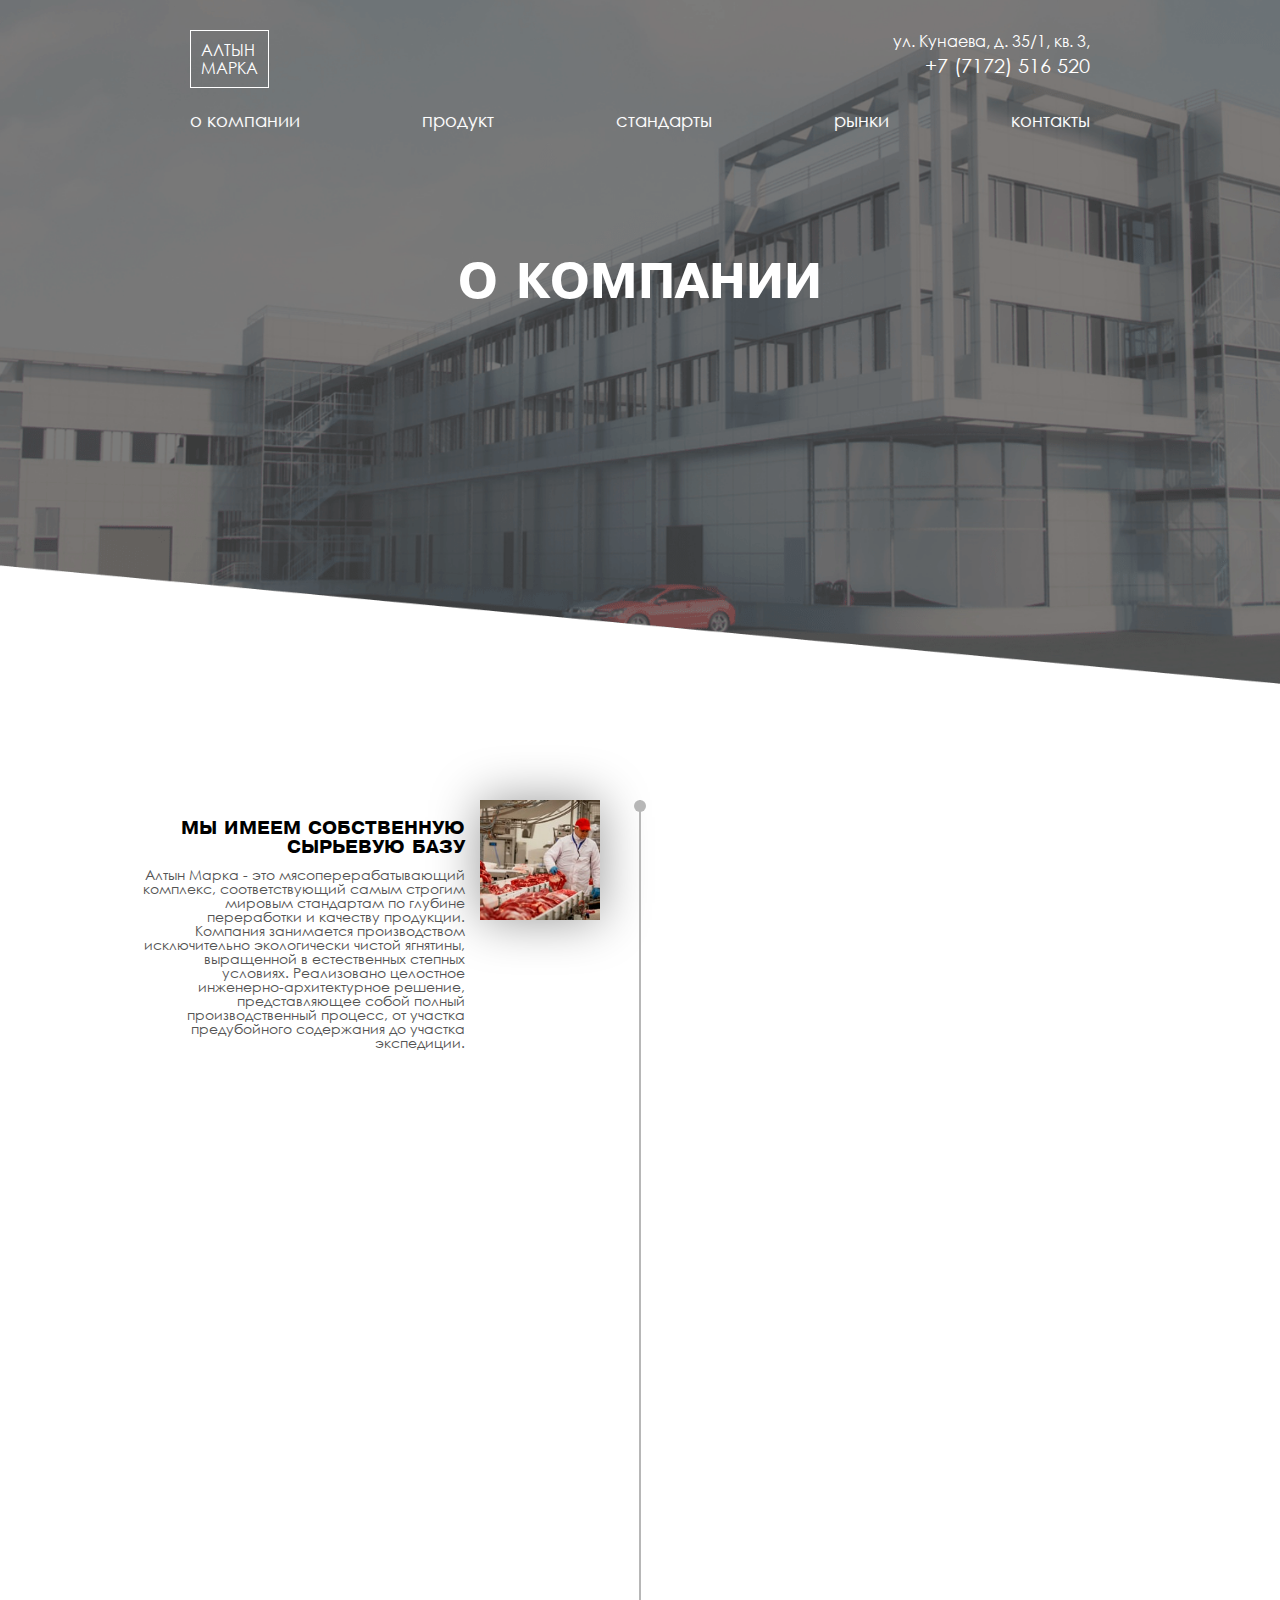
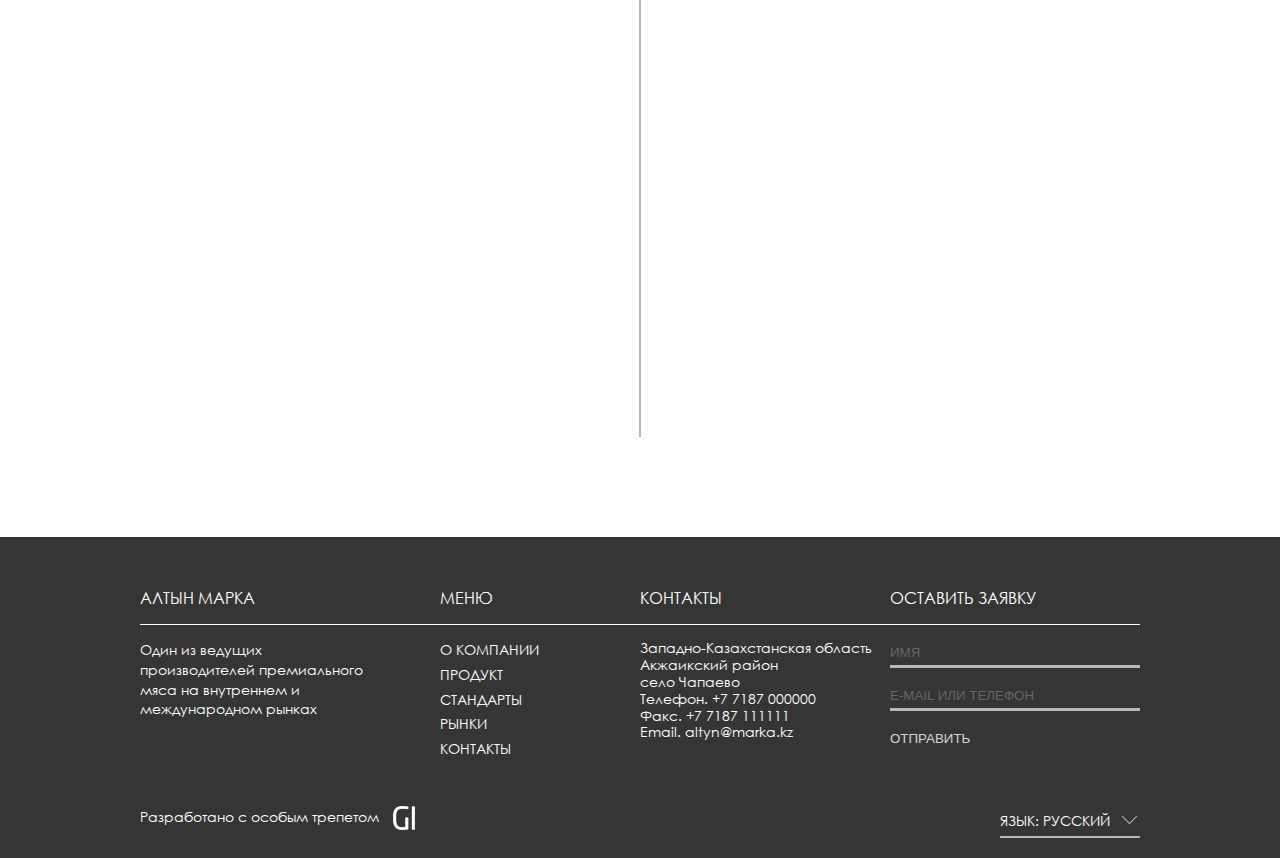
==== about.html @ d59d3e23 "stable version" ====
<!DOCTYPE html>
<!--[if lt IE 7 ]><html class="ie ie6" lang="en"> <![endif]-->
<!--[if IE 7 ]><html class="ie ie7" lang="en"> <![endif]-->
<!--[if IE 8 ]><html class="ie ie8" lang="en"> <![endif]-->
<!--[if (gte IE 9)|!(IE)]><!--><html lang="ru"> <!--<![endif]-->

<head>

	<meta charset="utf-8">

	<title>О нас - Алтын Марка</title>
	<meta name="description" content="">

	<link rel="shortcut icon" href="img/favicon/favicon.ico" type="image/x-icon">

	<meta http-equiv="X-UA-Compatible" content="IE=edge">
	<meta name="viewport" content="width=device-width, initial-scale=1, maximum-scale=1">

	<link rel="stylesheet" href="css/animate.css">
	
	<link rel="stylesheet" href="css/fonts.css">
	<link rel="stylesheet" href="css/main.css">
	<link rel="stylesheet" href="css/media.css">

	<script src="js/modernizr.js"></script>

</head>

<body>

    <div class="wrapper">
        <header>
            <div class="about-us-header-bg">
                <div class="middle">
                    <div class="menu-wrap">
                        <nav class="mobile-menu">
                            <ul>
                                <li><a href="about.html" class="active">о компании</a></li>
                                <li><a href="product.html">продукт</a></li>
                                <li><a href="standards.html">стандарты</a></li>
                                <li><a href="exports.html">рынки</a></li>
                                <li><a href="contacts.html">контакты</a></li>
                            </ul>
                        </nav>
                    </div>
                    <div class="top-line clearfix">
                        <div class="top-mobile-btn"><a href="#" class="burger"></a></div>
                        <div class="top-logo">
                            <a href="index.html" class="logo">Алтын <br>Марка</a>
                        </div>
                        <div class="top-contacts">
                            <adress>
                                <span>ул. Кунаева, <span>д. 35/1, кв. 3,</span></span>
                                <span class="top-phone">+7 (7172) 516 520</span>
                            </adress>
                        </div>
                    </div>
                    <nav class="top-menu desk-menu">
                        <ul>
                            <li><a href="about.html">о компании</a></li>
                            <li><a href="product.html">продукт</a></li>
                            <li><a href="standards.html">стандарты</a></li>
                            <li><a href="exports.html">рынки</a></li>
                            <li><a href="contacts.html">контакты</a></li>
                        </ul>
                    </nav>
                    <h1 class="about-h1">О компании</h1>
                </div>
            </div>
        </header>
        <section class="about">
            <div class="about-wrapper">
                <ul>
                    <li>
                        <div class="left-box clearfix wow fadeInLeft">
                            <div class="about-img"><img src="img/about1.jpg" alt="Мы имеем собственную сырьевую базу"></div>
                            <div class="about-descr">
                                <h3>Мы имеем собственную сырьевую базу</h3>
                                <p>Алтын Марка - это мясоперерабатывающий комплекс, соответствующий самым строгим мировым стандартам по глубине переработки и качеству продукции. Компания занимается производством исключительно экологически чистой ягнятины, выращенной в естественных степных условиях. Реализовано целостное инженерно-архитектурное решение, представляющее собой полный производственный процесс, от участка предубойного содержания до участка экспедиции.</p>
                            </div>
                            <div class="gray-circle"></div>
                        </div>
                    </li>
                    <li class="clearfix">
                        <div class="right-box clearfix wow fadeInRight">
                            <div class="about-img"><img src="img/about2.jpg" alt="Мы разводим только органически выращенных овец"></div>
                            <div class="about-descr">
                                <h3>Мы разводим только органически выращенных овец</h3>
                                <p>Одним из основных принципов работы “Алтын Марка” заключается в следовании принципам органического земледелия, в рамках которых делается особый упор на устойчивую продуктивность почвы и использованию питательной ценности для максимальной защиты растений. Данные условия, в свою очередь, дают мясо, богатое питательными веществами, которые необходимы для крепкого здоровья потребителей.</p>
                            </div>
                            <div class="gray-circle"></div>
                        </div>
                    </li>
                    <li>
                        <div class="left-box clearfix wow fadeInLeft">
                            <div class="about-img"><img src="img/about3.jpg" alt="Мы разработали систему внутреннего контроля качества"></div>
                            <div class="about-descr">
                                <h3>Мы разработали систему внутреннего контроля качества</h3>
                                <p>Контрольный перечень параметров позволяет прослеживать всю цепочку создания продукта, не упуская ни малейшей детали, влияющей на его качество. Перечень включает высокие стандарты фермерского хозяйства, разведения животных, обработки почвы и выращивания сельскохозяйственных культур. Продукция компании соответствует следующим международным стандартам: Halal, ISO 9001, HACCP Food Safety Program, ГОСТ.</p>
                            </div>
                            <div class="gray-circle"></div>
                        </div>
                    </li>
                    <li class="clearfix">
                        <div class="right-box clearfix wow fadeInRight">
                            <div class="about-img"><img src="img/about4.jpg" alt="Мы используем оборудование ведущего мирового производителя"></div>
                            <div class="about-descr">
                                <h3>Мы используем оборудование ведущего мирового производителя</h3>
                                <p>Компания “Алтын Марка” является мясоперерабатывающим предприятием международного уровня, используя оборудование Rovani, ведущего предприятия-производителя убойного и мясоперерабатывающего оборудования. В состав оборудования входит: оборудование предубойного содержания в соответствии с принципами гуманного отношения к животным, боксы ритуального оглушения, вертикальные и горизонтальные системы обескровливания и другие участки производственного процесса.</p>
                            </div>
                            <div class="gray-circle"></div>
                        </div>
                    </li>
                    <li>
                        <div class="left-box clearfix wow fadeInLeft">
                            <div class="about-img"><img src="img/about5.jpg" alt="Мы доставляем только свежий продукт"></div>
                            <div class="about-descr">
                                <h3>Мы доставляем только свежий продукт</h3>
                                <p>Мясо ягнёнка (от 6 до 12 месяцев) в охлажденном и замороженном состоянии отгружается в тушах и в разделанном виде, упаковывается в гофрокороб с вложенным полиэтиленовым пакетом. Компания способна проявить гибкость в случае изменения картины потребительских предпочтений и быстроту реагирования по реализации экспортных поставок. Среди клиентов значатся компании России, стран Европейского союза и стран Ближнего Востока.</p>
                            </div>
                            <div class="gray-circle"></div>
                        </div>
                    </li>
                </ul>
            </div>
        </section>
       <footer>
            <div class="footer-wrapper">
                <div class="bottom-line clearfix">
                    <div class="footer-box name-box footer-box-hidden">
                        <h4>Алтын марка</h4>
                        <p>Один из ведущих производителей премиального мяса на внутреннем и международном рынках</p>
                    </div>
                    <div class="footer-box menu-box">
                        <h4>Меню</h4>
                        <nav class="bottom-menu desk-menu">
                            <ul>
                                <li><a href="about.html">о компании</a></li>
                                <li><a href="product.html">продукт</a></li>
                                <li><a href="standards.html">стандарты</a></li>
                                <li><a href="exports.html">рынки</a></li>
                                <li><a href="contacts.html">контакты</a></li>
                            </ul>
                        </nav>
                    </div>
                    <div class="footer-box cont-box">
                        <h4>Контакты</h4>
                        <address>
                            Западно-Казахстанская область <br>
                            Акжаикский район <br>
                            село Чапаево <br>
                            Телефон. +7 7187 000000 <br>
                            Факс. +7 7187 111111 <br>
                            Email. altyn@marka.kz
                        </address>
                    </div>
                    <div class="footer-box form-box footer-box-hidden">
                        <h4>Оставить заявку</h4>
                        <input type="text" placeholder="ИМЯ">
                        <input type="text" placeholder="E-MAIL ИЛИ ТЕЛЕФОН">
                        <input type="submit" value="ОТПРАВИТЬ">
                    </div>

                </div>
                <div class="created-line clearfix">
                    <div class="created-line-box-left">Разработано с особым трепетом <a href="http://ginnova.kz"><img src="img/gi-logo.png" alt="Разработано с особым трепетом. Global Innovationsmain"></a></div>
                    <div class="created-line-box-right">
                        <div class="select-lang">
                            <span class="select-lang-tick">
                                 <div class="select-lang-menu">
                                     <div class="language-menu">Русский</div>
                                     <div class="language-menu">English</div>
                                 </div>
                                    <div class="selected-language">Язык: русcкий</div>
                            </span>
                        </div>
                    </div>
                </div>
            </div>
        </footer>
    </div>

    <div class="loader">
        <div class="loader_inner"></div>
    </div>
	<!--[if lt IE 9]>
	<script src="js/es5-shim.min.js"></script>
	<script src="js/html5shiv.min.js"></script>
	<script src="js/html5shiv-printshiv.min.js"></script>
	<script src="js/respond.min.js"></script>
	<![endif]-->

	<script src="js/jquery-1.11.2.min.js"></script>
    <script src="js/slick.min.js"></script>
    <script src="js/wow.min.js"></script>
    <script>new WOW().init();</script>
	<script src="js/common.js"></script>
	<script src="js/selectlanguage.js"></script>
	
</body>
</html>
---- css/fonts.css ----
@font-face {
	font-family: "Century Gothic";
	src: url("../fonts/GOTHIC.ttf") format("truetype");
	font-style: normal;
	font-weight: normal;
}
@font-face {
	font-family: "Pragmatica Bold";
	src: url("../fonts/Pragmatica Bold.ttf") format("truetype");
	font-style: normal;
	font-weight: normal;
}
---- css/main.css ----
html, body, div, span, applet, object, iframe,
h1, h2, h3, h4, h5, h6, p, blockquote, pre,
a, abbr, acronym, address, big, cite, code,
del, dfn, em, img, ins, kbd, q, s, samp,
small, strike, strong, sub, sup, tt, var,
b, u, i, center,
dl, dt, dd, ol, ul, li,
fieldset, form, label, legend,
table, caption, tbody, tfoot, thead, tr, th, td,
article, aside, canvas, details, embed,
figure, figcaption, footer, header, hgroup,
menu, nav, output, ruby, section, summary,
time, mark, audio, video {
	margin: 0;
	padding: 0;
	border: 0;
	font-size: 100%;
	font: inherit;
	vertical-align: baseline;
}
/* HTML5 display-role reset for older browsers */
article, aside, details, figcaption, figure,
footer, header, hgroup, menu, nav, section {
	display: block;
}
ol, ul {
	list-style: none;
}
blockquote, q {
	quotes: none;
}
blockquote:before, blockquote:after,
q:before, q:after {
	content: '';
	content: none;
}
table {
	border-collapse: collapse;
	border-spacing: 0;
}
*::-webkit-input-placeholder {
	color: #666;
	opacity: 1;
}
*:-moz-placeholder {
	color: #666;
	opacity: 1;
}
*::-moz-placeholder {
	color: #666;
	opacity: 1;
}
*:-ms-input-placeholder {
	color: #666;
	opacity: 1;
}

html.js .loader {
	background: none repeat scroll 0 0 #ffffff;
	bottom: 0;
	height: 100%;
	left: 0;
	position: fixed;
	right: 0;
	top: 0;
	width: 100%;
	z-index: 9999;
}
html.js .loader_inner {
	background: #fff url("../img/preloader.gif") no-repeat center center;
	background-size: cover;
	height: 128px;
	width: 128px;
	margin-top: -64px;
	margin-left: -64px;
	left: 50%;
	top: 50%;
	position: fixed;
}

body {
	font-family: sans-serif;
	font-size: 100%;
	min-width: 278px;
	position: relative;
	line-height: 1.4;
	font-family: "Century Gothic", sans-serif;
	overflow-x: hidden;
}
/* Clearfix hack by Nicolas Gallagher: http://nicolasgallagher.com/micro-clearfix-hack/ */
.clearfix:before,
.clearfix:after {
	display: table;
	content: " ";
}
.clearfix:after {
	clear: both;
}

/*Start Main Styles*/
h1 {
	color:#fff;
	text-align: center;
	text-transform: uppercase;
	font-family:"Pragmatica Bold", Helvetica, sans-serif;
	font-size:50px;
	line-height: 1.3;
}
h2 {
	font-size: 38px;
	color: #383838;
	margin: 40px 0;
	line-height:1;
	text-align: center;
	text-transform: uppercase;
	font-family:"Pragmatica Bold", Helvetica, sans-serif;
}
h3 {
    font-size: 20px;
    font-family:"Pragmatica Bold", Helvetica, sans-serif;
    line-height: 1;
    text-transform: uppercase;
    margin:20px 0;
    color: #383838;
}
header {
	position: relative;
}
.middle {
	max-width:900px;
	margin: 0 auto;
    padding: 0 20px;
	position: relative;
	z-index: 1;
}
.wrapper {
	width: 100%;
}
.main-header-panel	{
	position:absolute;
    top: 0;
    left: 0;
    width: 100%;
    height: 100%;
    z-index:10;
    overflow: hidden;
}
.main-header-panel::after {
    content:'';
    width: 110%;
    height: 500px;
    position: absolute;
    bottom: -420px;
    transform: rotate(3deg);
    left: -5%;
    background-color: #fff;
}
.top-line {
	padding-top: 30px;
    position: relative;
    z-index: 20;
}
.top-logo {
	width: 20%;
	float: left;
    position: relative;
    z-index: 1;
}
.top-contacts {
	width: 80%;
	float: left;
	text-align: right;
    -webkit-box-sizing: border-box;
    -moz-box-sizing: border-box;
    box-sizing: border-box;
}
.logo {
	display: inline-block;
	text-decoration: none;
	line-height: 18px;
	padding:10px;
	border:1px solid #fff;
	color: #fff;
	text-transform: uppercase;
}
.top-contacts {
	color:#fff;
}
.top-contacts span {
	display: block;
}
.top-contacts span span{
    display: inline-block;
}
.top-phone {
	font-size: 20px;
    color: #fff;
    text-decoration: none;
}
.top-menu {
	margin: 20px auto 60px;
}
nav.top-menu ul {
	display: -webkit-box;
	display: -moz-box;
	display: -ms-flexbox;
	display: -webkit-flex;
	display: flex;
	justify-content: space-between;
}
nav.top-menu ul li {
	display: inline-block;
}
nav.top-menu a{
	color: #ffffff;
	text-decoration: none;
	font-size: 18px;
    position: relative;
    display: inline-block;
    outline: none;
    text-shadow: 0 0 1px rgba(255,255,255,0.3);
}
nav a:hover,
nav a:focus {
    outline: none;
}
/* Effect 1: Brackets */
nav.desk-menu a::before,
nav.desk-menu a::after {
    display: inline-block;
    opacity: 0;
    -webkit-transition: -webkit-transform 0.3s, opacity 0.2s;
    -moz-transition: -moz-transform 0.3s, opacity 0.2s;
    transition: transform 0.3s, opacity 0.2s;
}
nav.desk-menu a::before {
    position: absolute;
    content: '[';
    -webkit-transform: translateX(5px);
    -moz-transform: translateX(5px);
    transform: translateX(5px);
}
nav.desk-menu a::after {
    position: absolute;
    content: ']';
    -webkit-transform: translateX(-10px);
    -moz-transform: translateX(-10px);
    transform: translateX(-10px);
}
nav.desk-menu a:hover::before,
nav.desk-menu a:focus::before {
    opacity: 1;
    -webkit-transform: translateX(-15px);
    -moz-transform: translateX(-15px);
    transform: translateX(-15px);
}
nav.desk-menu a:hover::after,
nav.desk-menu a:focus::after {
    opacity: 1;
    -webkit-transform: translateX(5px);
    -moz-transform: translateX(5px);
    transform: translateX(5px);
}
.top-icon {
	margin: 20px 0;
	text-align: center;
	position: relative;
}
.top-icon>div::before, .top-icon>div::after {
	content: '';
	width:20%;
	height:2px;
	background-color: #ffffff;
	position: absolute;
	top:48%;
	left:25%;
}
.top-icon>div::after {
	left:auto;
	right:25%;
}
.top-icon img {
	vertical-align: bottom;
}
.button {
	min-width: 150px;
	max-width: 200px;
	display: block;
	margin: 0 auto;
	text-align: center;
	text-decoration: none;
	padding: 12px 0;
	border: 1px solid #fff;
	font-size: 18px;
	line-height: 1;
	background: #fff;
	color: #37474f;
	vertical-align: middle;
	position: relative;
	z-index: 1;
	-webkit-backface-visibility: hidden;
	-moz-osx-font-smoothing: grayscale;
	overflow: hidden;
	-webkit-transition: color 0.3s;
	transition: color 0.3s;
}
.button::before,
.button::after {
	content: '';
	position: absolute;
	height: 100%;
	width: 100%;
	bottom: 100%;
	left: 0;
	z-index: -1;
	-webkit-transition: -webkit-transform 0.3s;
	transition: transform 0.3s;
	-webkit-transition-timing-function: cubic-bezier(0.75, 0, 0.125, 1);
	transition-timing-function: cubic-bezier(0.75, 0, 0.125, 1);
}
.button::before {
	background: rgba(56,56,57,.5);
}
.button::after {
	background: #383839;
}
.button:hover {
	color: #fff;
}
.button:hover::before,
.button:hover::after {
	-webkit-transform: translate3d(0, 100%, 0);
	transform: translate3d(0, 100%, 0);
}
.button:hover::after {
	-webkit-transition-delay: 0.175s;
	transition-delay: 0.175s;
}
.white-button {
	border-color:#37474f;
	margin:40px auto;
}
.accr {
	padding:50px 0;
}
.our-product {
	width:450px;
	margin: 0 auto;
	text-align: center;
}
.whywe {
	position: relative;
}
.whywe h2 {
	margin: 40px 0 80px;
}
.whywe-bg {
	background: #fff url("../img/whywe-bg.png") no-repeat center;
	-webkit-background-size:cover;
	background-size:cover;
	height: 600px;
	z-index: 0;
	width:100%;
}
.reasons {
	width: 750px;
	margin: 0 auto;
	box-shadow: 0 0px 80px 0 rgba(0, 0, 0, .3);
}
.white-item, .pic-item {
	float: left;
	width:250px;
	height:250px;
	text-align: center;
	-webkit-box-sizing: border-box;
	-moz-box-sizing: border-box;
	box-sizing: border-box;
}
.white-item {
	background-color: #ffffff;
	padding: 25px 20px;
}
.white-item h3 {
	color: #383838;
	font-size:20px;
	font-family:"Pragmatica Bold", Helvetica, sans-serif;
	text-transform: uppercase;
	line-height: 1;
	margin:0 0 15px 0;
}
.white-item p {
	line-height: 1.2;
	font-size: 18px;
}
.pic-item img {
	max-width:100%;
}
.partners {
	margin: 100px 0 150px;
}

/*slick*/
.partners-slider-box {
	width: 600px;
	margin: 0 auto;
}

.slick-next, .slick-prev{
    display: none !important;
}
.slick-next:after, .slick-prev:after{
    display: none !important;
}

button.slick-prev, button.slick-next {
	width: 70px;
	height: 120px;
	position: absolute;
	left: -70px;
	top:0;
	background: none;
	text-indent: -9999px;
	overflow: hidden;
	cursor: pointer;
	outline: none;
	border: none;
}
button.slick-next {
	left:auto;
	right:-70px;
}
button.slick-prev::after,
button.slick-next::after {
	content:'';
	display: block;
	position: absolute;
	top: calc(50% - 15px);
	left:10px;
	width: 30px;
	height:30px;
	border-left:2px solid #383838;
	border-bottom:2px solid #383838;
	-webkit-transform: rotate(45deg);
	-moz-transform: rotate(45deg);
	-ms-transform: rotate(45deg);
	-o-transform: rotate(45deg);
	transform: rotate(45deg);
}
button.slick-next::after {
	left:auto;
	right: 10px;
	border-left:none;
	border-bottom:none;
	border-top:2px solid #383838;
	border-right:2px solid #383838;
}
.slick-slider {
	position: relative;
	display: block;
	box-sizing: border-box;
	-webkit-user-select: none;
	-moz-user-select: none;
	-ms-user-select: none;
	user-select: none;
	-webkit-touch-callout: none;
	-khtml-user-select: none;
	-ms-touch-action: pan-y;
	touch-action: pan-y;
	-webkit-tap-highlight-color: transparent;
}
.slick-list {
	position: relative;
	display: block;
	overflow: hidden;
	margin: 0;
	padding: 0;
}
.slick-list:focus {
	outline: none;
}
.slick-list.dragging {
	cursor: pointer;
	cursor: hand;
}
.slick-slider .slick-track,
.slick-slider .slick-list {
	-webkit-transform: translate3d(0, 0, 0);
	-moz-transform: translate3d(0, 0, 0);
	-ms-transform: translate3d(0, 0, 0);
	-o-transform: translate3d(0, 0, 0);
	transform: translate3d(0, 0, 0);
}
.slick-track {
	position: relative;
	top: 0;
	left: 0;
	display: block;
}
.slick-track:before,
.slick-track:after {
	display: table;
	content: '';
}
.slick-track:after {
	clear: both;
}
.slick-loading .slick-track {
	visibility: hidden;
}
.comp-name {
	opacity:0;
	position: absolute;
	top:0;
	left:0;
	width:100%;
	height:100%;
	color:#fff;
	padding: 15px;
	line-height: 1.2;
	-webkit-box-sizing: border-box;
	-moz-box-sizing: border-box;
	box-sizing: border-box;
	background-color: rgba(0,0,0,.6);
	-webkit-transition: all .3s;
	-moz-transition: all .3s ;
	-ms-transition: all .3s ;
	-o-transition: all .3s ;
	transition: all .3s ;
}
.comp-name>div {
	border:1px solid #fff;
	height: 100%;
	display: -webkit-box;
	display: -moz-box;
	display: -ms-flexbox;
	display: -webkit-flex;
	display: flex;
	align-items: center;
    justify-content:center;
}
.slick-slide {
	position: relative;
	display: none;
	float: left;
	min-height: 1px;
	border: 1px solid #383838;
	margin: 0 5px;
	height: 120px;
	text-align: center;
	cursor: pointer;
}
.slick-slide:hover .comp-name {
	opacity: 1;
}
.slick-slide img {
	display: block;
	margin: 0 auto;
}
.slick-slide.slick-loading img {
	display: none;
}
.slick-slide.dragging img {
	pointer-events: none;
}
.slick-initialized .slick-slide {
	display: block;
}
.slick-loading .slick-slide {
	visibility: hidden;
}
.slick-arrow.slick-hidden {
	display: none;
}
.slick-dots {
	width: 500px;
	height:100px;
	position: absolute;
	top: 0;
	left: calc(50% - 250px);
	background: #fff;
	box-shadow: 0 0px 80px 0 rgba(0, 0, 0, .3);
	display: -webkit-box;
	display: -moz-box;
	display: -ms-flexbox;
	display: -webkit-flex;
	display: flex !important;
	justify-content:space-around;
	align-items: center;
}
.slick-dots li {
    position: relative;
}
.slick-dots li button {
	background: none;
	border:0;
	outline:0;
	cursor: pointer;
	font-size: 20px;
	padding: 0;
	font-family:"Century Gothic", sans-serif;
}
.main-header-slider .slick-dots {
    bottom: 50px;
    top: auto;
    right: calc(50% - 450px);
    left: auto;
    width: 100px;
    height: 50px;
    background: none;
    box-shadow: none;
    z-index: 100;
}
.main-header-slider .slick-dots li button {
    font-size: 0;
    line-height: 0;
    display: block;
    width: 20px;
    height: 20px;
    padding: 5px;
    cursor: pointer;
    color: transparent;
    border: 0!important;
    outline: none;
    background: transparent;
}
.main-header-slider .slick-dots li button::before {
    font-size: 50px;
    line-height: 20px;
    position: absolute;
    top: 0px;
    left: 0px;
    width: 20px;
    height: 20px;
    content: "•";
    text-align: center;
    opacity: 0.25;
    color: white;
    -webkit-font-smoothing: antialiased;
}
.main-header-slider .slick-dots li.slick-active button:before {
    opacity: .75;
}
.slick-dots li.slick-active button{
    border-bottom:1px solid #383838;
}
.history-slider {
	padding-top: 80px;
}
.history-slider .slick-slide {
    margin: 0;
    border: none;
    background-position: center center;
    -webkit-background-size: cover;
    background-size: cover;
    height: 400px;
    cursor: auto;
}
.history-slider .slick-slide img{
	display: inline-block;
	margin: 0 auto;
	width: 100%;
	vertical-align: bottom;
}
.history-slider .slick-slide>div{
	position: absolute;
	top:0;
	left: 25%;
	width:50%;
	height:100%;
	display: -webkit-box;
	display: -moz-box;
	display: -ms-flexbox;
	display: -webkit-flex;
	display: flex;
	justify-content: center;
	align-items: center;
}
.history-slider .slick-slide>div span{
	color:#fff;
	line-height: 1.1;
	font-size: 20px;
	font-family:"Pragmatica Bold", Helvetica, sans-serif;
}
.history-slider button.slick-prev {
    left:26%;
    top:-10px;
}
.history-slider button.slick-next {
    right:26%;
    top:-10px;
}
.main-header-slider .slick-slide{
    margin: 0;
    border:none;
    background-position: center center;
    -webkit-background-size:cover;
    background-size:cover;
    height:700px;
    cursor:auto;
}
.main-header-slider h1 {
    margin: 200px 0 20px;
}
.main-header-panel .button {
    margin:380px auto 0;
}
/*history section*/
.skidka {
	padding: 100px 0;
}
.skidka p{
	color: #383838;
	text-align: center;
	font-size: 32px;
	line-height: 1.2;
	font-family:"Pragmatica Bold", Helvetica, sans-serif;
}
footer {
	background-color: #353535;
}
.footer-wrapper {
    width: 90%;
    max-width: 1000px;
    margin: 0 auto;
    padding: 50px 0 0;
    color:#fff;
}
.footer-wrapper h4{
    color:#fff;
    text-transform: uppercase;
    display: block;
    border-bottom: 1px solid #fff;
    padding-bottom: 15px;
    margin-bottom: 15px;
}
.footer-box {
    float: left;
    width:25%;
}
.name-box {
    width: 30%;
}
.menu-box {
    width: 20%;
}
.name-box p{
    font-size: 14px;
    padding-right: 70px;
}
.cont-box address{
    font-size: 14px;
    line-height:1.2em;
}
nav.bottom-menu a {
    color:#fff;
    text-decoration: none;
    text-transform: uppercase;
    display: block;
    margin-bottom: 5px;
    font-size: 14px;
}
.form-box input{
    position: relative;
    width: 100%;
    background: none;
    border: none;
    outline: none;
    border-bottom: 3px solid #B8B8B8;
    padding: 5px 0;
    margin-bottom: 15px;
    color: rgba(255, 255, 255, 0.5);
}
.form-box input[type=submit] {
    border:none;
    cursor: pointer;
    text-align: left;
    color:rgba(255, 255, 255, 0.8);
}
.created-line {
    padding:40px 0 20px;
}
.created-line img {
    vertical-align: middle;
    margin-left: 10px;
}
.created-line>div {
    color: #ffffff;
    font-size: 14px;
    float: left;
    width: 50%;
}
.select-lang {
    text-align: right;
    width: 100%;
    position: relative;
}




.select-lang-tick{
    position: relative;
}
.select-lang-menu{
    position: absolute;
    
    display: none;
    
    top: -40px;
    text-align: center;
    
    width: 140px;
    height: 40px;
    background: #353535;
    
    border: 2px solid #666; 
    
}



.select-lang-tick:after {
    content:'';
    width:10px;
    height:10px;
    position: absolute;
    right:5px;
    top:5px;
    border-left:1px solid #B8B8B8;
    border-bottom:1px solid #B8B8B8;
    -webkit-transform: rotate(-45deg);
    -moz-transform: rotate(-45deg);
    -ms-transform: rotate(-45deg);
    -o-transform: rotate(-45deg);
    transform: rotate(-45deg);
    transition: all 0.07s linear;
}
.select-lang-tick-reverse:after{
    top:12px;
    -webkit-transform: rotate(135deg);
    -moz-transform: rotate(135deg);
    -ms-transform: rotate(135deg);
    -o-transform: rotate(135deg);
    transform: rotate(135deg);
}
.select-lang span{
    border-bottom: 2px solid #B8B8B8;
    padding: 5px 0;
    display: inline-block;
    width:140px;
    text-transform: uppercase;
    text-align: left;
    cursor: pointer;
}
.about-us-header-bg	{
    background: #fff url("../img/about-us-header-bg.png") no-repeat center bottom;
    -webkit-background-size:cover;
    background-size:cover;
    height: 700px;
}
.about-h1 {
    margin:120px 0 0;
}
.about {
    padding:100px 0;
}
.about-wrapper {
    width: 1000px;
    margin: 0 auto;
}
.about-wrapper ul {
    position: relative;
}
.about-wrapper ul::after {
    content: '';
    display: block;
    width:2px;
    height: 100%;
    position: absolute;
    left:calc(50% - 1px);
    top:0;
    background-color: #b7b7b7;
}
.about-wrapper ul li {
    font-size: 14px;
}
.left-box, .right-box {
    width:500px;
    padding:0 40px 0 0;
    position: relative;
    -webkit-box-sizing: border-box;
    -moz-box-sizing: border-box;
    box-sizing: border-box;
}
.right-box {
    padding:0 0 0 40px;
    float: right;
}
.about-img {
    width:120px;
    height:120px;
    float: left;
    box-shadow: 0 0px 50px 0 rgba(0, 0, 0, .4);
}
.about-img img {
    max-width:100%;
}
.about-descr {
    float: left;
    width:340px;
    line-height: 1;
    padding:0 0 0 15px;
    -webkit-box-sizing: border-box;
    -moz-box-sizing: border-box;
    box-sizing: border-box;
}
.about-descr h3 {
    font-family:"Pragmatica Bold", Helvetica, sans-serif;
    font-size: 19px;
    margin-bottom: 10px;
    color:#000;
    text-transform: uppercase;
}
.left-box .about-descr {
    text-align: right;
    padding:0 15px 0 0;
    color:#535353;
}
.left-box .about-img {
    float: right;
}
.left-box .gray-circle,
.right-box .gray-circle {
    display: block;
    width:12px;
    height: 12px;
    position: absolute;
    right:-6px;
    top:0;
    background-color: #b7b7b7;
    -webkit-border-radius:50%;
    -moz-border-radius:50%;
    border-radius:50%;
}
.right-box .gray-circle {
    right: auto;
    left:-6px;
}

/* Standards styles */
.standards-header-bg	{
    background: #fff url("../img/main-header-bg-1.png") no-repeat center bottom;
    -webkit-background-size:cover;
    background-size:cover;
    height: 700px;
}
.warranty {
    background-color: #e2e2e2;
    padding: 50px;
}
.big-middle {
    max-width: 1000px;
    width: 100%;
    margin: 0 auto;
}
.warr-left {
    width: 50%;
    float: left;
    -webkit-box-sizing: border-box;
    -moz-box-sizing: border-box;
    box-sizing: border-box;
}
.warr-right {
    width: 50%;
    float: left;
}
.warr-right img {
    max-width:100%;
    vertical-align: middle;
}
.item-holder {
    display: inline-block;
    margin: 0 0 0 20px;
}
.item-holder:nth-child(1) {
    width:72px;
}
.item-holder:nth-child(2) {
    width:74px;
}
.item-holder:nth-child(3) {
    width:150px;
}
.item-holder:nth-child(4) {
    width:84px;
}
.standards {
    background-color:#ececec;
    padding:0 0 100px 0;
}
.level-1 {
    background-color:#E2E2E2;
    position: relative;
    margin-bottom: 50px;
    padding-top: 50px;
}
.l1-left {
    width: 70%;
    float: left;
}
.l1-right {
    width: 30%;
    float: left;
}
.gray-rect {
    width:50%;
    height:50px;
    position: absolute;
    bottom:-50px;
    right:0;
    background-color:#E2E2E2;
    z-index: 0;
}
.meat-box,
.tech-box {
    width:64%;
    margin-left: 30px;
    background: #C3C3C3;
    position: relative;
}
.tech-box {
    width: 38%;
}
.meat-pic,
.tech-pic {
    width:320px;
    padding:30px 0 40px 0;
    position: relative;
    left:-30px;
}
.tech-pic {
    width: 270px;
}
.standards img{
    max-width:100%;
    vertical-align:middle;
}
.meat-text {
    width: 300px;
    position: absolute;
    top: calc(50% - 115px);
    right: -180px;
}
.tech-text {
    width: 350px;
    position: absolute;
    top: calc(50% - 130px);
    right: -255px;
}
.halal-box {
    height: 340px;
    position: relative;
    z-index: 1;
}
.halal-pic {
    position: relative;
    margin-bottom: 40px;
    background-color: #c3c3c3;
}
.halal-pic:after {
    content:'';
    width:75%;
    height:20px;
    position: absolute;
    bottom: -20px;
    left:16%;
    background-color:#E2E2E2;
}
.meat-box {
    -webkit-transition: all .8s cubic-bezier(.15,.66,.29,1.02);
    -moz-transition: all .8s cubic-bezier(.15,.66,.29,1.02);
    -ms-transition: all .8s cubic-bezier(.15,.66,.29,1.02);
    -o-transition: all .8s cubic-bezier(.15,.66,.29,1.02);
    transition: all .8s cubic-bezier(.15,.66,.29,1.02);
}
.halal-box {
    -webkit-transition: all 3s cubic-bezier(.29,.85,.26,.94);
    -moz-transition: all 3s cubic-bezier(.29,.85,.26,.94);
    -ms-transition: all 3s cubic-bezier(.29,.85,.26,.94);
    -o-transition: all 3s cubic-bezier(.29,.85,.26,.94);
    transition: all 3s cubic-bezier(.29,.85,.26,.94);
}
.tech-box {
    -webkit-transition: all 1s cubic-bezier(.15,.66,.29,1.02);
    -moz-transition: all 1s cubic-bezier(.15,.66,.29,1.02);
    -ms-transition: all 1s cubic-bezier(.15,.66,.29,1.02);
    -o-transition: all 1s cubic-bezier(.15,.66,.29,1.02);
    transition: all 1s cubic-bezier(.15,.66,.29,1.02);
}
.standards h3 {
    font-weight: bold;
    font-size:20px;
    margin-bottom: 20px;
    text-transform: uppercase;
}
.features {
    background-color: #ececec;
    text-align: center;
    padding:100px 0;
}
.features div {
    -webkit-box-sizing: border-box;
    -moz-box-sizing: border-box;
    box-sizing: border-box;
}
.features h4 {
    font-weight: bold;
    margin-bottom: 20px;
}
.conditions {
    float: left;
    width: 50%;
    padding: 0 10px;
}
.charac {
    float: left;
    width: 50%;
    padding: 0 10px;
    border-left:2px solid #C3C3C3;
}
/* Products styles */
.product-header-bg	{
    background: #fff url("../img/main-header-bg-4.png") no-repeat center bottom;
    -webkit-background-size:cover;
    background-size:cover;
    height: 700px;
    position: relative;
}
.product-header-bg .top-icon>div::before {
    left:22%;
}
.product-header-bg .top-icon>div::after {
    right:22%;
}
.dark-panel {
    background-color: #333;
    color: #fff;
    padding:30px 50px;
    position: relative;
    top: -50px;
    left:calc(50% - 500px);
    max-width:900px;
    text-align: center;
}
.advantages {
    padding: 100px 0;
}
.advantages img{
    max-width: 100%;
    vertical-align: middle;
}
.advantage-block {
    width:1000px;
    margin:0 auto 150px;
    position: relative;
}
.advantage-block:last-child {
    margin:0 auto;
}
.advnt-txt {
    width:75%;
    margin-top: 10px;
    padding: 50px 190px 50px 50px;
    position: relative;
    -webkit-box-sizing: border-box;
    -moz-box-sizing: border-box;
    box-sizing: border-box;
}
.advnt-txt h2 {
    margin: 0 0 20px 0;
    text-align: left;
    font-size: 30px;
}
.pic-block {
    position: absolute;
    top: 10px;
    right: 20px;
    background-color: #d8d8d8;
    width:350px;
}
.pic-block img {
    display: block;
    position: relative;
    top:-20px;
    right:-20px;
}
.num-block {
    display: block;
    position: absolute;
    bottom:0;
    right:40px;
    border-right:3px solid #717171;
    border-bottom:3px solid #717171;
    width:30px;
    height:30px;
}
.num-block span{
    font-family:"Pragmatica Bold", Helvetica, sans-serif;
    font-size: 30px;
    line-height: 1em;
    display: block;
    position: absolute;
    bottom: 12px;
    right: 15px;
}
.lonely-title {
    position: absolute;
    top:-10px;
    left:50%;
    color:#ababab;
    text-transform: uppercase;
    font-size: 20px;
    font-style: italic;
}
.lines-block {
    position: absolute;
    left:0;
    right:0;
    top:0;
    bottom:0;
}
.line-1, .line-2, .line-3, .line-4, .line-dark {
    position: absolute;
    background-color: #D8D8D8;
    -webkit-transition: all .3s linear;
    -moz-transition: all .3s linear;
    -ms-transition: all .3s linear;
    -o-transition: all .3s linear;
    transition: all .3s linear;
}
.line-1 {
    width: 0;
    height: 10px;
    right:60%;
    top:0;
    overflow: hidden;
}
.line-2 {
    width:10px;
    height:0;
    left:0;
    top:0;
}
.line-3 {
    width:0;
    height:10px;
    bottom:0;
    left:0;
}
.line-4 {
    width:10px;
    height:0;
    right:0;
    bottom:0;
}
.line-dark {
    width:75px;
    height:10px;
    right:0;
    top:0;
    background-color: #717171;
}

/* Right Product styles */
.right .num-block span{
    left:15px;
}
.right .advnt-txt{
    float: right;
    padding:50px 50px 50px 190px;
}
.right .pic-block {
    left:20px;
    right:auto;
}
.right .pic-block img {
    left:-20px;
}
.right .num-block {
    left:40px;
    border-left:3px solid #717171;
    border-right:none;
}
.right .line-1 {
    left:60%;
}
.right .line-2 {
    right:0;
    left: auto;
}
.right .line-3 {
    right:0;
    left: auto;
}
.right .line-4 {
    left: 0;
}
.right .line-dark {
    left: 0;
}
.right .lonely-title {
    right:50%;
    left:auto;
}

/* Export styles */
.export-header-bg {
    background: #fff url("../img/main-header-bg-5.png") no-repeat center bottom;
    -webkit-background-size:cover;
    background-size:cover;
    height: 700px;
}
.regions {
    padding: 30px 0 50px;
}
.reg-article {
    width:600px;
    margin: 0 auto;
    text-align: center;
}
.maps-bg {
    padding: 50px 0 100px;
    background: url("../img/export-bg.png");
}
.diagram-box {
    width: 45%;
    padding:0 20px 15px;
    background-color: #fff;
    float: left;
    -webkit-box-sizing: border-box;
    -moz-box-sizing: border-box;
    box-sizing: border-box;
}
.map-box {
    width: 55%;
    float: left;
    position: relative;
}
.export img {
    max-width:100%;
}
.destination {
    width: 180px;
    height: 280px;
    padding:0 25px;
    position: absolute;
    right:-40px;
    top:calc(50% - 140px);
    background-color: #d8d8d8;
}
.destination h4 {
    margin-top: 15px;
    font-size: 16px;
    font-family:"Pragmatica Bold", Helvetica, sans-serif;
    text-transform: uppercase;
    line-height: 1.2em;
}
.oneof-dest:first-child{
    border:none
}
.oneof-dest {
    border-top:1px solid #000;
}
.dest-3ico {
    width:100px;
    height:26px;
    margin: 10px 0 15px;
    background: url("../img/dest-iconset.png") no-repeat;
}
.dest-1ico {
    width:34px;
    height:26px;
    margin: 10px 0 15px;
    background: url("../img/dest-iconset.png") no-repeat -68px 0;
}
.diagram {
}
.diag-values-box {
    margin-top: 40px;
    position: relative;
    height: 220px;
    border-bottom:2px solid #717171;
}
.diag-titles-box {
    height: 80px;
}
.value {
    width:16%;
    position: absolute;
    background-color: #717171;
    bottom:0;
}
.value:first-child {
    margin: 0;
}
.value:nth-child(1) {
    left:0;
    height:0;
    -webkit-transition: all 3s;
    -moz-transition: all 3s;
    -ms-transition: all 3s;
    -o-transition: all 3s;
    transition: all 3s;
}
.value:nth-child(2) {
    left:21%;
    bottom: 60%;
    height: 0;
    -webkit-transition: all 2s .5s;
    -moz-transition: all 2s .5s;
    -ms-transition: all 2s .5s;
    -o-transition: all 2s .5s;
    transition: all 2s .5s;
}
.value:nth-child(3) {
    left:42%;
    bottom: 83%;
    height: 0;
    -webkit-transition: all 3s .7s;
    -moz-transition: all 3s .7s;
    -ms-transition: all 3s .7s;
    -o-transition: all 3s .7s;
    transition: all 3s .7s;
}
.value:nth-child(4) {
    left:63%;
    bottom: 95%;
    height: 0;
    -webkit-transition: all 3s .9s;
    -moz-transition: all 3s .9s;
    -ms-transition: all 3s .9s;
    -o-transition: all 3s .9s;
    transition: all 3s .9s;
}
.value:nth-child(5) {
    right: 0;
    height: 0;
    -webkit-transition: all 1.5s .3s;
    -moz-transition: all 1.5s .3s;
    -ms-transition: all 1.5s .3s;
    -o-transition: all 1.5s .3s;
    transition: all 1.5s .3s;
}
.run-diag .value:nth-child(1) {
    height: 60%;
}
.run-diag .value:nth-child(2) {
    height: 23%;
}
.run-diag .value:nth-child(3) {
    height: 12%;
}
.run-diag .value:nth-child(4) {
    height: 5%;
}
.run-diag .value:nth-child(5) {
    height: 100%;
}
.value span {
    position: absolute;
    top: -25px;
    text-align: center;
    width: 100%;
    display: block;
}
.single-title {
    float: left;
    width:16%;
    text-align: center;
    font-size: 14px;
    margin-right:5%;
}
.single-title:first-child {
    width: 20%;
    margin:0 3% 0 -8px;
}
.single-title:nth-child(4) {
    margin-right: 4%;
}
.single-title:last-child {
    margin: 0;
}

/* Contacts styles */
.contacts-header-bg {
    height: 170px;
    background-color: #353535;
}
.contacts {
    padding: 150px 0;
}
.contacts h3 {
    text-align: center;
    margin:0 0 40px 0;
}
.form-content {
    width: 100%;
}
.contacts-photo {
    width:50%;
    height: 300px;
    float: left;
    background: url("../img/tushka.png") no-repeat top center;
    -webkit-background-size:cover;
    background-size:cover;
    position: relative;
}
.contacts-photo:before {
    content: "";
    position: absolute;
    height: 100%;
    width: 100%;
    background-color: #FFFFFF;
    top: 0;
    left: 0;
    z-index: 5;
}
.show .contacts-photo:before {
    -webkit-transition: -webkit-transform 0.8s cubic-bezier(0.25, 0.46, 0.45, 0.94);
    transition: -webkit-transform 0.8s cubic-bezier(0.25, 0.46, 0.45, 0.94);
    transition: transform 0.8s cubic-bezier(0.25, 0.46, 0.45, 0.94);
    -webkit-transition: -webkit-transform 0.8s cubic-bezier(0.25, 0.46, 0.45, 0.94), -webkit-transform 0.8s cubic-bezier(0.25, 0.46, 0.45, 0.94);
    transition: transform 0.8s cubic-bezier(0.25, 0.46, 0.45, 0.94), -webkit-transform 0.8s cubic-bezier(0.25, 0.46, 0.45, 0.94);
    -webkit-transition-delay: 0.6s;
    transition-delay: 0.6s;
    -webkit-transform: translate3d(-100%, 0, 0);
    transform: translate3d(-100%, 0, 0);
}
.wrapper-content-adress {
    position: relative;
    width: 100%;
    height: 50%;
}
.wrapper-content-adress:after {
    content: '';
    position: absolute;
    top: 100%;
    left: 0;
    width: 0%;
    height: 4px;
    background-color: #FFFFFF;
}
.show .wrapper-content-adress:after {
    -webkit-transition: width 0.6s cubic-bezier(0.25, 0.46, 0.45, 0.94);
    transition: width 0.6s cubic-bezier(0.25, 0.46, 0.45, 0.94);
    -webkit-transition-delay: 1.3s;
    transition-delay: 1.3s;
    width: 100%;
}
.content-adress {
    position: absolute;
    right: 0;
    top: 0px;
    bottom: 0px;
    background: #fff;
    box-sizing: border-box;
    padding: 0;
    width: 0;
}
.content-adress adress{
    opacity: 0;
}
.show .content-adress adress{
    -webkit-transition: opacity 0.6s;
    transition: opacity 0.6s;
    -webkit-transition-delay: 2.5s;
    transition-delay: 2.5s;
    opacity: 1;
}
.show .content-adress {
    -webkit-transition: all 0.8s cubic-bezier(0.25, 0.46, 0.45, 0.94);
    transition: all 0.8s cubic-bezier(0.25, 0.46, 0.45, 0.94);
    -webkit-transition-delay: 1.8s;
    transition-delay: 1.8s;
    width: 300px;
    padding: 10px 0 10px 30px;
    line-height: 1.2em;
}
.contacts-form {
    width: 50%;
    float: right;
}
.form {
    position: relative;
    top: 0;
    max-width: 400px;
    width: 100%;
    margin: 0 auto;
}
.input {
    position: relative;
    width: 100%;
    background-color: #FFFFFF;
    border: none;
    outline: none;
    border-bottom: 3px solid rgba(135, 135, 135, 0.4);
    padding: 10px 0;
    margin-bottom: 20px;
    border-radius: 0;
    color: #222222;
    opacity: 0;
    -webkit-transform: translateY(-50px);
    transform: translateY(-50px);
}
.show .input,
.show .textarea,
.show .form-button {
    -webkit-transition: opacity 0.6s cubic-bezier(0.25, 0.46, 0.45, 0.94), -webkit-transform 0.6s cubic-bezier(0.25, 0.46, 0.45, 0.94);
    transition: opacity 0.6s cubic-bezier(0.25, 0.46, 0.45, 0.94), -webkit-transform 0.6s cubic-bezier(0.25, 0.46, 0.45, 0.94);
    transition: opacity 0.6s cubic-bezier(0.25, 0.46, 0.45, 0.94), transform 0.6s cubic-bezier(0.25, 0.46, 0.45, 0.94);
    -webkit-transition: opacity 0.6s cubic-bezier(0.25, 0.46, 0.45, 0.94), -webkit-transform 0.6s cubic-bezier(0.25, 0.46, 0.45, 0.94), -webkit-transform 0.6s cubic-bezier(0.25, 0.46, 0.45, 0.94);
    transition: opacity 0.6s cubic-bezier(0.25, 0.46, 0.45, 0.94), transform 0.6s cubic-bezier(0.25, 0.46, 0.45, 0.94), -webkit-transform 0.6s cubic-bezier(0.25, 0.46, 0.45, 0.94);
    -webkit-transition-delay: 3s;
    transition-delay: 3s;
    opacity: 1;
    -webkit-transform: translateY(0);
    transform: translateY(0);
}
.textarea {
    position: relative;
    width: 100%;
    height: 195px;
    border: 3px solid rgba(135, 135, 135, 0.4);
    resize: none;
    padding: 5px;
    box-sizing: border-box;
    margin-bottom: 30px;
    opacity: 0;
    -webkit-transform: translateY(-50px);
    transform: translateY(-50px);
}
.form :nth-child(1) {
    -webkit-transition-delay: 2.16s;
    transition-delay: 2.16s;
}
.form :nth-child(2) {
    -webkit-transition-delay: 2.32s;
    transition-delay: 2.32s;
}
.form :nth-child(3) {
    -webkit-transition-delay: 2.48s;
    transition-delay: 2.48s;
    margin-bottom:40px;
}
.form :nth-child(4) {
    -webkit-transition-delay: 2.64s;
    transition-delay: 2.64s;
}
.form :nth-child(5) {
    -webkit-transition-delay: 2.8s;
    transition-delay: 2.8s;
}
.form-button {
    outline:none;
    cursor: pointer;
    margin: 0;
    opacity: 1;
    -webkit-transform: translateY(-50px);
    transform: translateY(-50px);
}

/* Mobile styles */
.top-mobile-btn {
    display: none;
    float: left;
    width:15%;
}
.burger {
    display: block;
    width:40px;
    height:30px;
    background: url("../img/burger.png") no-repeat;
    -webkit-background-size:28px;
    background-size: 28px;
    margin: 20px 0 0 12px;
}
.menu-wrap {
    display: none;
    position: absolute;
    z-index: 15;
    width: 200px;
    height: 200px;
    background: #292929;
    color: #fff;
    -webkit-transform: translate3d(-200px,278px,0);
    transform: translate3d(-200px,-278px,0);
    -webkit-transition: -webkit-transform 0.3s;
    transition: transform 0.3s;
}
.menu-wrap.open-menu {
    -webkit-transform: translate3d(0px,78px,0);
    transform: translate3d(0px,78px,0);
}
.mobile-menu a {
    color:#fff;
    padding:5px 20px;
    text-decoration: none;
    display: block;
    font-size: 18px;
}
.mobile-menu a:hover {
    text-decoration: underline;
}
.mobile-menu ul {
    padding-top:10px;
}
.notrans {
    -webkit-transform: translate(0) !important;
    -moz-transform: translate(0) !important;
    -ms-transform: translate(0) !important;
    -o-transform: translate(0) !important;
    transform: translate(0) !important;
}

/* ~~~~~~~~~~~~~~~~~~ New Styles ~~~~~~~~~~~~~~~~~~*/
.single-title-show{
    display: none;
}
---- css/media.css ----
/*==========  Desktop First Method  ==========*/
/*

@media only screen and (max-height : 2000px) {
.contacts {
    padding: 850px 0;
}
}

@media only screen and (max-height : 1500px) {
.contacts {
    padding: 550px 0;
}
}

@media only screen and (max-height : 1300px) {
.contacts {
    padding: 350px 0;
}
}
@media only screen and (max-height : 1100px) {
.contacts {
    padding: 150px 0;
}
}


*/

@media only screen and (min-height : 1100px) {
.contacts {
    padding: 550px 0;
}
}

@media only screen and (min-height : 2200px) {
.contacts {
    padding: 850px 0;
}
}
/* Large Devices, Wide Screens */
@media only screen and (max-width : 1200px) {
    .dark-panel {
        left: auto;
        margin: 0 40px;
        max-width:100%;
    }
    .advantage-block {
        width:80%;
    }
    .lonely-title {
        left:42%;
    }
    .right .lonely-title {
        right: 42%;
    }
    .history-slider button.slick-prev {
        left:18%;
    }
    .history-slider button.slick-next {
        right:18%;
    }
}

@media only screen and (max-width : 1070px) {
    .warr-left {
        width: 580px;
        float: none;
        margin: 0 auto;
        text-align: center;
    }
    .warr-right {
        width: 480px;
        float: none;
        margin: 30px auto 0;
    }
    .about-wrapper {
        width: 500px;
    }
    .left-box .gray-circle, .right-box .gray-circle {
        left:-15px;
    }
    .about-wrapper ul::after {
        left:-10px;
    }
    .left-box .about-img {
        float: left;
    }
    .left-box .about-descr {
        text-align: left;
        padding: 0 0 0 15px;
    }
    .about-wrapper ul li {
        margin-bottom: 50px;
    }
    .right-box {
        float: left;
    }
    .left-box, .right-box {
        padding:0 0 0 40px;
    }
}

/* Medium Devices, Desktops */
@media only screen and (max-width : 992px) {
    .pic-block {
        width: 250px;
    }
    .advnt-txt {
        padding: 30px 120px 30px 30px;
    }
    .right .advnt-txt {
        padding: 30px 30px 30px 120px;
    }
    .advnt-txt h2 {
        font-size: 20px;
        margin-bottom: 10px;
    }
    .lonely-title {
        font-size: 18px;
    }
    .l1-left {
        width: 580px;
        float: none;
        margin: 0 auto 50px;
    }
    .l1-right {
        width: 580px;
        float: none;
        margin: 0 auto;
    }
    .just-width {
        width: 580px;
        margin: 0 auto;
    }
    .meat-box {
        width: 84%;
        margin: 0;
    }
    .meat-pic {
        width: 280px;
    }
    .meat-text {
        right:-120px;
    }
    .halal-box {
        height: auto;
    }
    .halal-pic {
        width: 280px;
        padding: 20px 187px 20px 20px;
    }
    .halal-pic img {
        position: relative;
        left:-50px
    }
    .halal-text {
        width: 300px;
        position: absolute;
        top: calc(50% - 115px);
        right: -27px;
    }
    .tech-box {
        width: 84%;
        margin: 0;
    }
    .tech-pic {
        width: 280px;
    }
    .tech-text {
        width: 300px;
        right: -120px;
        top: calc(50% - 150px);
    }
    .main-header-slider .slick-dots {
        bottom: 80px;
        right: calc(50% - 50px);
    }
    .history-slider button.slick-prev {
        left:10%;
    }
    .history-slider button.slick-next {
        right:10%;
    }
    
    
     /* ~~~~~~~~~~~~~~~~~~~ EXPORT ~~~~~~~~~~~~~~~~~~~~~~ */
    .big-middle{
        padding-left: 5%;
    }
    .diagram-box, .map-box{
        width: 90%;
    }
    .map-box{
        margin-top: 25px;
    }
    
    
     /* ~~~~~~~~~~~~~~~~~~~ CONTACTS ~~~~~~~~~~~~~~~~~~~~~~ */
    .contacts-photo, .contacts-form{
        width: 100%;
    }
    .contacts-form{
        margin-top: 50px;
    }
    .wrapper-content-adress {
        height: 60%;
    }
    .content-adress{
        width: 50% !important;
        right: 25%;
    }
    .form{
        width: 90%;
    }
    .form .button{
        margin: auto;
    }
}

/* Small Devices, Tablets */
@media only screen and (max-width : 768px) {
    .middle {
        width:100%;
        padding: 0;
    }
	.top-line {
        padding:10px 20px;
        background-color: #353535;
    }
    .top-logo {
        text-align: right;
        width: 35%;
    }
    .logo {
        margin-right:-40px;
    }
    .top-contacts {
        width: 50%;
        padding:10px 0 0 50px;
    }
    .top-contacts span {
        font-size: 14px;
    }
    .top-contacts .top-phone {
        font-size: 16px;
    }
    .top-mobile-btn {
        display: block;
    }
    .top-menu {
        display: none;
    }
    h1 {
        font-size: 30px;
    }
    .product-header-bg,
    .standards-header-bg,
    .about-us-header-bg,
    .export-header-bg,
    .main-header-slider .slick-slide {
        height: 500px;
    }
    .top-icon>div::before, .top-icon>div::after {
        width:15%;
    }
    .top-icon>div::after {
        left: auto;
        right: 20%;
    }
    .top-icon>div::before {
        left: 20%;
    }
    .dark-panel {
        font-size: 15px;
        padding: 10px 15px;
    }
    .advnt-txt,
    .right .advnt-txt{
        width: 100%;
        padding:300px 30px 30px 30px;
    }
    .advnt-txt h2 {
        text-align: center;
    }
    .pic-block,
    .right .pic-block{
        top: 50px;
        left: calc(50% - 125px);
    }
    .num-block {
        display: none;
    }
    .advantages {
        padding:0 0 50px 0;
    }
    .advantage-block {
        margin: 0 auto 50px;
    }
    .menu-wrap {
        display: block;
    }
    .warranty {
        padding:0 0 50px 0;
    }
    .standards {
        padding: 0;
    }
    .warr-left {
        padding:20px 20px 0 20px;
        width: 100%;
    }
    .warr-right {
        width: 280px;
    }
    .item-holder:nth-child(1) {margin: 0 0 0 45px;}
    .item-holder:nth-child(2) {margin: 0 0 0 70px;}
    .item-holder:nth-child(3) {margin: 30px 0 0 5px;}
    .item-holder:nth-child(4) {margin: 30px 0 0 30px;}
    .conditions, .charac {
        width: 100%;
        float: left;
    }
    .charac {border:none;}
    .conditions {margin-bottom: 50px;}
    .about {padding: 50px 0;}
    h2 {
        font-size: 30px;
        margin: 20px 0;
    }
    .main-header-slider h1 {
        margin: 130px 0 10px;
    }
    .top-icon {
        margin: 10px 0;
    }
    .main-header-panel .button {
        margin: 250px auto 0;
    }
    .whywe-bg {
        background: none;
    }
    .reasons {
        width: 500px;
    }
    .whywe-bg {
        height: auto;
    }
    .history-slider .slick-dots {
        width: 100%;
        left:0;
    }
    .history-slider .slick-slide>div span {
        font-size: 14px;
    }
    .history-slider .slick-slide>div {
        left:15%;
        width: 70%;
    }
    .skidka p {
        font-size: 26px;
    }
	/*Disable Animation on Mobile Devices*/
	.animated {
		/*CSS transitions*/
		-o-transition-property: none !important;
		-moz-transition-property: none !important;
		-ms-transition-property: none !important;
		-webkit-transition-property: none !important;
		transition-property: none !important;
		/*CSS transforms*/
		-o-transform: none !important;
		-moz-transform: none !important;
		-ms-transform: none !important;
		-webkit-transform: none !important;
		transform: none !important;
		/*CSS animations*/
		-webkit-animation: none !important;
		-moz-animation: none !important;
		-o-animation: none !important;
		-ms-animation: none !important;
		animation: none !important;
	}
    
    /* ~~~~~~~~~~~~~~~~~~~~~~~~~~~~~~~~ FOOTER ~~~~~~~~~~~~~~~~~~~~~~~~~~~~ */
    .footer-wrapper{
        padding: 0;
    }
    .footer-box-hidden{
        display: none;   
    }
    .footer-box{
        margin-top: 25px;
        width: 100%;
        text-align: center;
    }
    .created-line{
        display: inline-block !important;
        width: 100%;
    }
    
    .created-line-box-left, .created-line-box-right{
        text-align: center;
        width: 100% !important;
    }
    .select-lang{
        text-align: center;
        width: 50%;
        left: 25%;
    }
    .created-line-box-right{
        float: left !important;
    }
    .created-line-box-left{
        float: right !important;
    }
    
    
    /* ~~~~~~~~~~~~~~~~~~~ EXPORT ~~~~~~~~~~~~~~~~~~~~~~ */
    .big-middle{
        padding-left: 2%;
    }
    .diagram-box, .map-box{
        width: 96%;
    }
    
    .destination{
        right:0px;
        width: 150px;
        height: 280px;
    }
    .single-title-hidden{
        display: none;
    }
    .single-title-show{
        display: block;
    }
    
    /* ~~~~~~~~~~~~~~~~~~~ CONTACTS ~~~~~~~~~~~~~~~~~~~~~~ */
    .contacts-header-bg {
        height: 80px;
    }
    
}

@media only screen and (max-width : 680px) {
    .standards {
        text-align: center;
    }
    .l1-left,
    .l1-right {
        width: 100%;
    }
    .meat-box {
        margin: 0 auto;
    }
    .meat-pic,
    .tech-pic,
    .halal-pic {
        left:auto;
        margin: 0 auto;
        padding:20px 0;
    }
    .halal-pic:after {display: none;}
    .meat-text,
    .halal-text,
    .tech-text {
        position: relative;
        right: auto;
        width: 100%;
        padding: 0 40px 20px 40px;
        -webkit-box-sizing: border-box;
        -moz-box-sizing: border-box;
        box-sizing: border-box;
    }
    .halal-box {
        width: 84%;
        margin: 0 auto;
        background: #c3c3c3;
    }
    .halal-pic img {
        left: auto;
    }
    .just-width {
        width:100%;
    }
    .tech-box {
        margin: 0 auto;
    }
    .reg-article {
        width: 100%;
        padding:0 20px;
        -webkit-box-sizing: border-box;
        -moz-box-sizing: border-box;
        box-sizing: border-box;
    }
    .partners-slider-box {
        width: 300px;
    }
    .skidka p {
        font-size: 20px;
    }
   
}

@media only screen and (max-width : 540px) {
    .top-contacts {
        padding: 0 0 0 50px;
    }
    .top-contacts span span{
        display: block;
    }
    .top-contacts .top-phone{
        font-size: 14px;
    }
    .about-img {
        float: none!important;
        margin: 0 auto 20px;
    }
    .about-wrapper {
        width: 100%;
    }
    .left-box, .right-box {
        width: 100%;
        padding: 0;
        -webkit-box-sizing: border-box;
        -moz-box-sizing: border-box;
        box-sizing: border-box;
    }
    .about-descr {
        width: 100%;
        text-align: center!important;
        padding: 0 20px!important;
    }
    .reasons {
        width: 250px;
    }
}

/* Extra Small Devices, Phones */
@media only screen and (max-width : 480px) {
    .main-header-panel:after{
        display: none !important;
    }
    .top-mobile-btn {
        width: 40px;
    }
    .top-line {
        padding: 5px;
    }
    .top-logo {
        width: 80px;
        float: right;
    }
    .top-contacts {
        width: 100%;
        text-align: center;
        float: none;
        line-height: 1.2em;
        font-size: 14px;
        padding: 5px 0 0 0;
    }
    .logo {
        margin: 0;
    }
    .product-header-bg,
    .standards-header-bg,
    .about-us-header-bg,
    .export-header-bg,
    .main-header-slider .slick-slide {
        height: 350px;
    }
    .about-h1 {
        margin: 90px 0 0;
        font-size: 20px;
    }
    .main-header-slider h1{
        font-size: 18px;
        margin-top:100px;
    }
    .product-header-bg .top-icon img {
        width:50px;
    }
    .standards-header-bg .top-icon img,
    .main-header-slider .top-icon img[src*='icon-1'] {
        width:35px;
    }
    .export-header-bg .top-icon img {
        width:40px;
    }
    .main-header-slider .top-icon img[src*='icon-2'],
    .main-header-slider .top-icon img[src*='icon-3'] {
        width: 60px;
    }
    .dark-panel {
        margin:0 10px;
    }
    .pic-block,
    .right .pic-block {
        top:0;
        margin-left: -10px;
        padding: 10px;
    }
    .pic-block img,
    .right .pic-block img {
        left: 0;
        top: 0;
    }
    .advantage-block {
        width: 100%;
    }
    .advnt-txt {
        padding: 280px 30px 30px 30px;
        text-align: center;
    }
    .lines-block, .lonely-title {
        display: none;
    }
    .menu-wrap.open-menu {
        -webkit-transform: translate3d(0px,68px,0);
        transform: translate3d(0px,68px,0);
    }
    .meat-box,
    .halal-box,
    .tech-box {
        width: 98%;
    }
    .meat-text, .halal-text, .tech-text {
        padding: 0 10px 20px 10px;
    }
    .standards h3 {
        font-size: 18px;
    }
    h2 {
        font-size: 25px;
    }
    .main-header-slider .slick-dots {
        display: none!important;
    }
    .main-header-panel .button {
        margin: 200px auto 0;
    }
    .main-header-panel::after {
        display: none!important;
    }
    .our-product {
        width: 100%;
        padding: 0 20px;
        -webkit-box-sizing: border-box;
        -moz-box-sizing: border-box;
        box-sizing: border-box;
    }
    .whywe h2 {
        font-size: 20px;
    }
    .partners-slider-box {
        width: 100%;
    }
    .history-slider .slick-slide>div {
        left: 5%;
        width: 90%;
    }
    .history-slider .slick-slide>div span {
        font-size: 14px;
    }
    .skidka p {
        font-size: 14px;
    }
     
    .wrapper-content-adress {
        height: 90%;
    }
}

/* Custom, iPhone Retina */
@media only screen and (max-width : 350px) {
    .advnt-txt,
    .right .advnt-txt {
        padding:280px 15px 15px 15px;
    }
    
    
      /* ~~~~~~~~~~~~~~~~~~~ EXPORT ~~~~~~~~~~~~~~~~~~~~~~ */
    .big-middle{
        padding-left: 1%;
    }
    .diagram-box, .map-box{
        width: 98%;
    }
     .destination{
        padding: 8px;
        right:0px;
        width: 120px;
        height: 280px;
    }
}
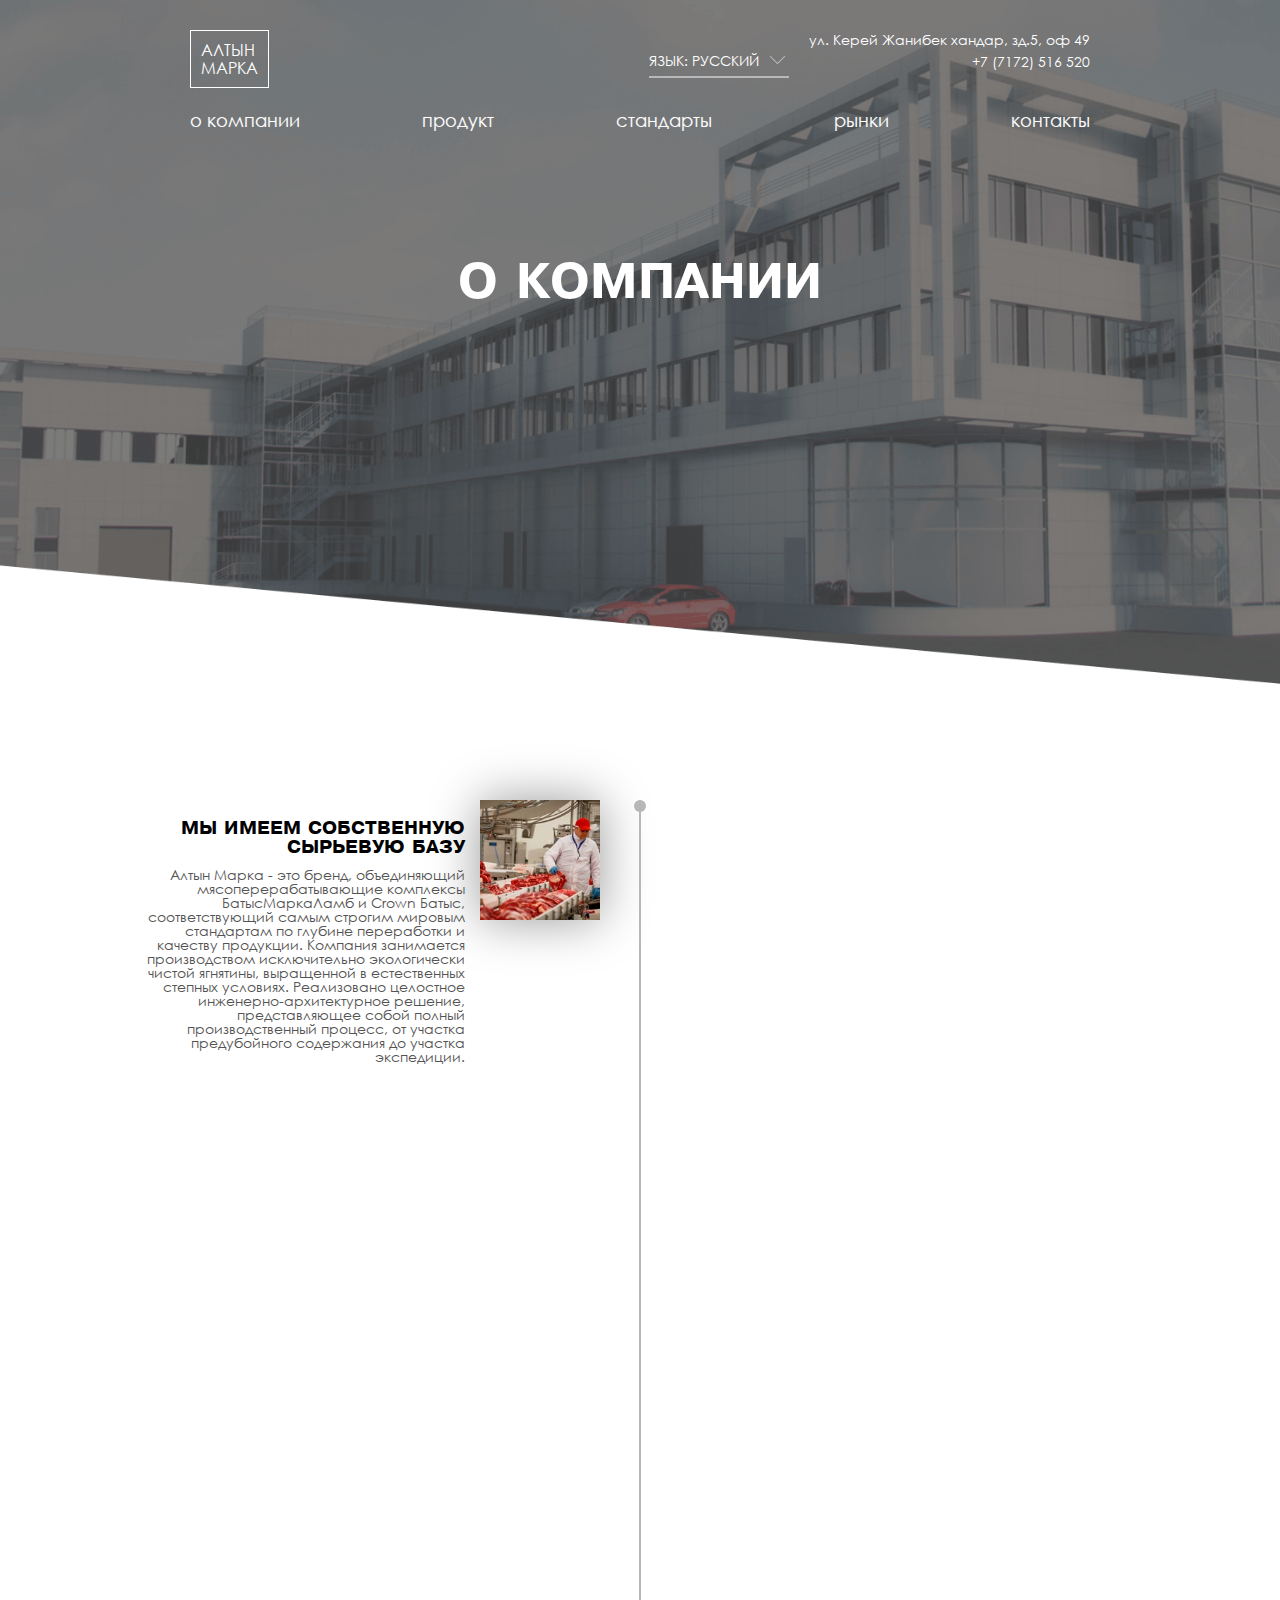
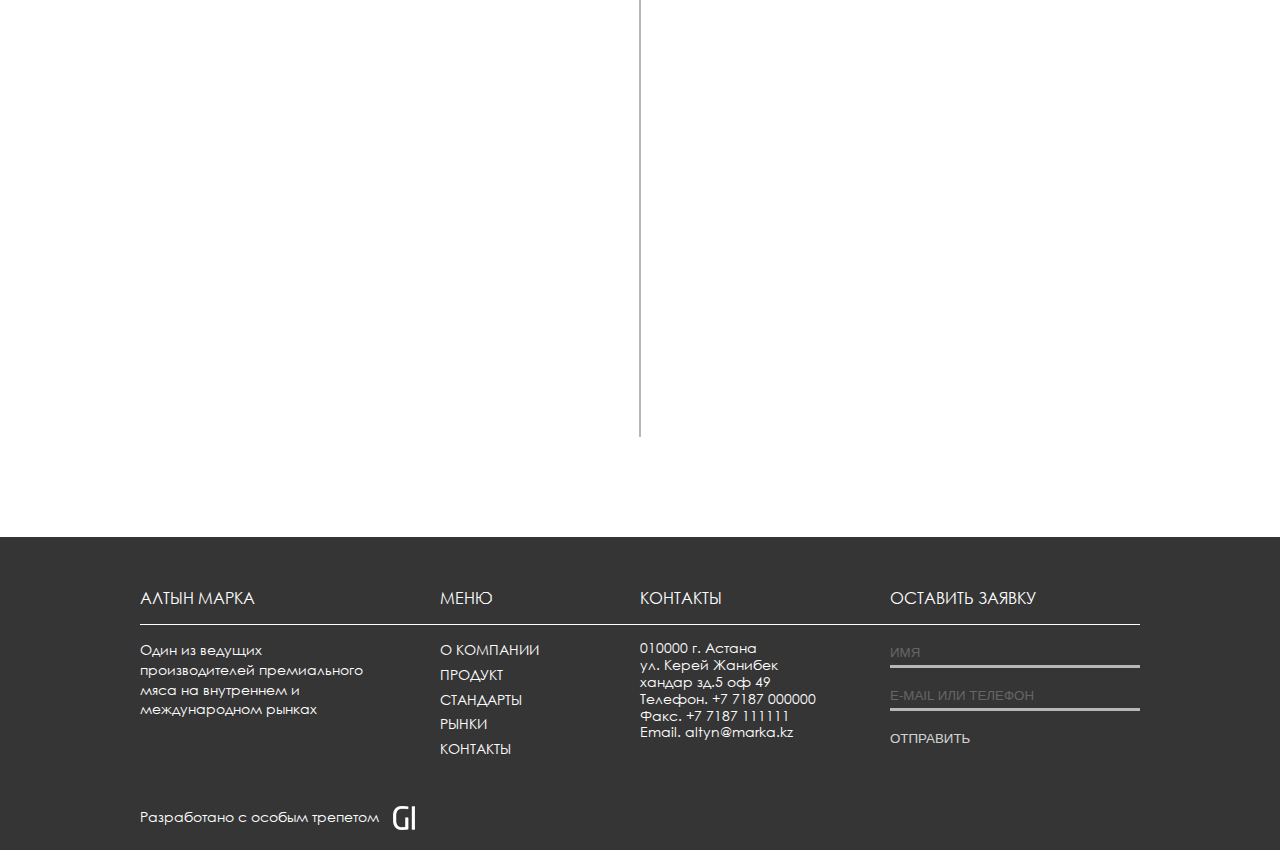
==== commit ffaa6d0f: "new version with addresses" ====
--- a/about.html
+++ b/about.html
@@ -50,9 +50,20 @@
                         </div>
                         <div class="top-contacts">
                             <adress>
-                                <span>ул. Кунаева, <span>д. 35/1, кв. 3,</span></span>
-                                <span class="top-phone">+7 (7172) 516 520</span>
+                                <span>ул. Керей Жанибек хандар, зд.5, оф 49</span>
+                                <a href="tel:+77172516520" class="top-phone">+7 (7172) 516 520</a>
                             </adress>
+                        </div>
+                        <div class="top-lang">
+                                <div class="select-lang">
+                                    <span class="select-lang-tick">
+                                        <div class="select-lang-menu">
+                                             <div class="language-menu">Русский</div>
+                                             <div class="language-menu">English</div>
+                                        </div>
+                                        <div class="selected-language">Язык: русcкий</div>
+                                    </span>
+                                </div>
                         </div>
                     </div>
                     <nav class="top-menu desk-menu">
@@ -76,7 +87,7 @@
                             <div class="about-img"><img src="img/about1.jpg" alt="Мы имеем собственную сырьевую базу"></div>
                             <div class="about-descr">
                                 <h3>Мы имеем собственную сырьевую базу</h3>
-                                <p>Алтын Марка - это мясоперерабатывающий комплекс, соответствующий самым строгим мировым стандартам по глубине переработки и качеству продукции. Компания занимается производством исключительно экологически чистой ягнятины, выращенной в естественных степных условиях. Реализовано целостное инженерно-архитектурное решение, представляющее собой полный производственный процесс, от участка предубойного содержания до участка экспедиции.</p>
+                                <p>Алтын Марка - это бренд, объединяющий мясоперерабатывающие комплексы БатысМаркаЛамб и Crown Батыс, соответствующий самым строгим мировым стандартам по глубине переработки и качеству продукции. Компания занимается производством исключительно экологически чистой ягнятины, выращенной в естественных степных условиях. Реализовано целостное инженерно-архитектурное решение, представляющее собой полный производственный процесс, от участка предубойного содержания до участка экспедиции.</p>
                             </div>
                             <div class="gray-circle"></div>
                         </div>
@@ -96,7 +107,7 @@
                             <div class="about-img"><img src="img/about3.jpg" alt="Мы разработали систему внутреннего контроля качества"></div>
                             <div class="about-descr">
                                 <h3>Мы разработали систему внутреннего контроля качества</h3>
-                                <p>Контрольный перечень параметров позволяет прослеживать всю цепочку создания продукта, не упуская ни малейшей детали, влияющей на его качество. Перечень включает высокие стандарты фермерского хозяйства, разведения животных, обработки почвы и выращивания сельскохозяйственных культур. Продукция компании соответствует следующим международным стандартам: Halal, ISO 9001, HACCP Food Safety Program, ГОСТ.</p>
+                                <p>Контрольный перечень параметров позволяет прослеживать всю цепочку создания продукта, не упуская ни малейшей детали, влияющей на его качество. Перечень включает высокие стандарты фермерского хозяйства, разведения животных, обработки почвы и выращивания сельскохозяйственных культур. Продукция компании соответствует следующим международным стандартам: Halal, ISO 9001, HACCP, ГОСТ.</p>
                             </div>
                             <div class="gray-circle"></div>
                         </div>
@@ -146,9 +157,8 @@
                     <div class="footer-box cont-box">
                         <h4>Контакты</h4>
                         <address>
-                            Западно-Казахстанская область <br>
-                            Акжаикский район <br>
-                            село Чапаево <br>
+                            010000 г. Астана <br>
+                            ул. Керей Жанибек <br>хандар зд.5 оф 49<br>
                             Телефон. +7 7187 000000 <br>
                             Факс. +7 7187 111111 <br>
                             Email. altyn@marka.kz
@@ -162,8 +172,10 @@
                     </div>
 
                 </div>
+                
                 <div class="created-line clearfix">
                     <div class="created-line-box-left">Разработано с особым трепетом <a href="http://ginnova.kz"><img src="img/gi-logo.png" alt="Разработано с особым трепетом. Global Innovationsmain"></a></div>
+                    <!--
                     <div class="created-line-box-right">
                         <div class="select-lang">
                             <span class="select-lang-tick">
@@ -175,14 +187,19 @@
                             </span>
                         </div>
                     </div>
+                    -->
                 </div>
+                
             </div>
         </footer>
     </div>
-
+    
+    <!--
     <div class="loader">
         <div class="loader_inner"></div>
     </div>
+    -->
+    
 	<!--[if lt IE 9]>
 	<script src="js/es5-shim.min.js"></script>
 	<script src="js/html5shiv.min.js"></script>
--- a/css/main.css
+++ b/css/main.css
@@ -166,9 +166,14 @@
     position: relative;
     z-index: 1;
 }
+.top-lang{
+    float: right;
+    color: #fff;
+    height: 50px;
+    margin-right: 20px;
+}
 .top-contacts {
-	width: 80%;
-	float: left;
+	float: right;
 	text-align: right;
     -webkit-box-sizing: border-box;
     -moz-box-sizing: border-box;
@@ -188,12 +193,13 @@
 }
 .top-contacts span {
 	display: block;
+    font-size: 14px;
 }
 .top-contacts span span{
     display: inline-block;
 }
 .top-phone {
-	font-size: 20px;
+	font-size: 14px;
     color: #fff;
     text-decoration: none;
 }
@@ -789,42 +795,36 @@
     float: left;
     width: 50%;
 }
+
+
 .select-lang {
     text-align: right;
     width: 100%;
     position: relative;
-}
-
-
-
-
+    margin-top: 16px;
+    font-size: 14px;
+}
 .select-lang-tick{
     position: relative;
 }
 .select-lang-menu{
     position: absolute;
-    
-    display: none;
-    
-    top: -40px;
-    text-align: center;
-    
     width: 140px;
     height: 40px;
+    top: -40px;
     background: #353535;
-    
     border: 2px solid #666; 
-    
-}
-
-
-
+    text-align: center;
+    font-size: 14px;
+    display: none;
+    z-index: 3;
+}
 .select-lang-tick:after {
     content:'';
     width:10px;
     height:10px;
     position: absolute;
-    right:5px;
+    right:6px;
     top:5px;
     border-left:1px solid #B8B8B8;
     border-bottom:1px solid #B8B8B8;
@@ -833,7 +833,7 @@
     -ms-transform: rotate(-45deg);
     -o-transform: rotate(-45deg);
     transform: rotate(-45deg);
-    transition: all 0.07s linear;
+    transition: all 0.2s linear;
 }
 .select-lang-tick-reverse:after{
     top:12px;
@@ -1698,8 +1698,8 @@
     transition: transform 0.3s;
 }
 .menu-wrap.open-menu {
-    -webkit-transform: translate3d(0px,78px,0);
-    transform: translate3d(0px,78px,0);
+    -webkit-transform: translate3d(0px,120px,0);
+    transform: translate3d(0px,120px,0);
 }
 .mobile-menu a {
     color:#fff;
--- a/css/media.css
+++ b/css/media.css
@@ -408,13 +408,7 @@
         width: 50%;
         left: 25%;
     }
-    .created-line-box-right{
-        float: left !important;
-    }
-    .created-line-box-left{
-        float: right !important;
-    }
-    
+   
     
     /* ~~~~~~~~~~~~~~~~~~~ EXPORT ~~~~~~~~~~~~~~~~~~~~~~ */
     .big-middle{
@@ -504,6 +498,15 @@
 }
 
 @media only screen and (max-width : 540px) {
+    .top-lang{
+        float: left;
+        height: 35px;
+        width: 100%;
+        text-align: center;
+    }
+    .select-lang {
+        margin-top: 0;
+    }
     .top-contacts {
         padding: 0 0 0 50px;
     }
@@ -576,7 +579,7 @@
     }
     .main-header-slider h1{
         font-size: 18px;
-        margin-top:100px;
+        margin-top: 140px;
     }
     .product-header-bg .top-icon img {
         width:50px;
@@ -617,8 +620,8 @@
         display: none;
     }
     .menu-wrap.open-menu {
-        -webkit-transform: translate3d(0px,68px,0);
-        transform: translate3d(0px,68px,0);
+        -webkit-transform: translate3d(0px,100px,0);
+        transform: translate3d(0px,100px,0);
     }
     .meat-box,
     .halal-box,
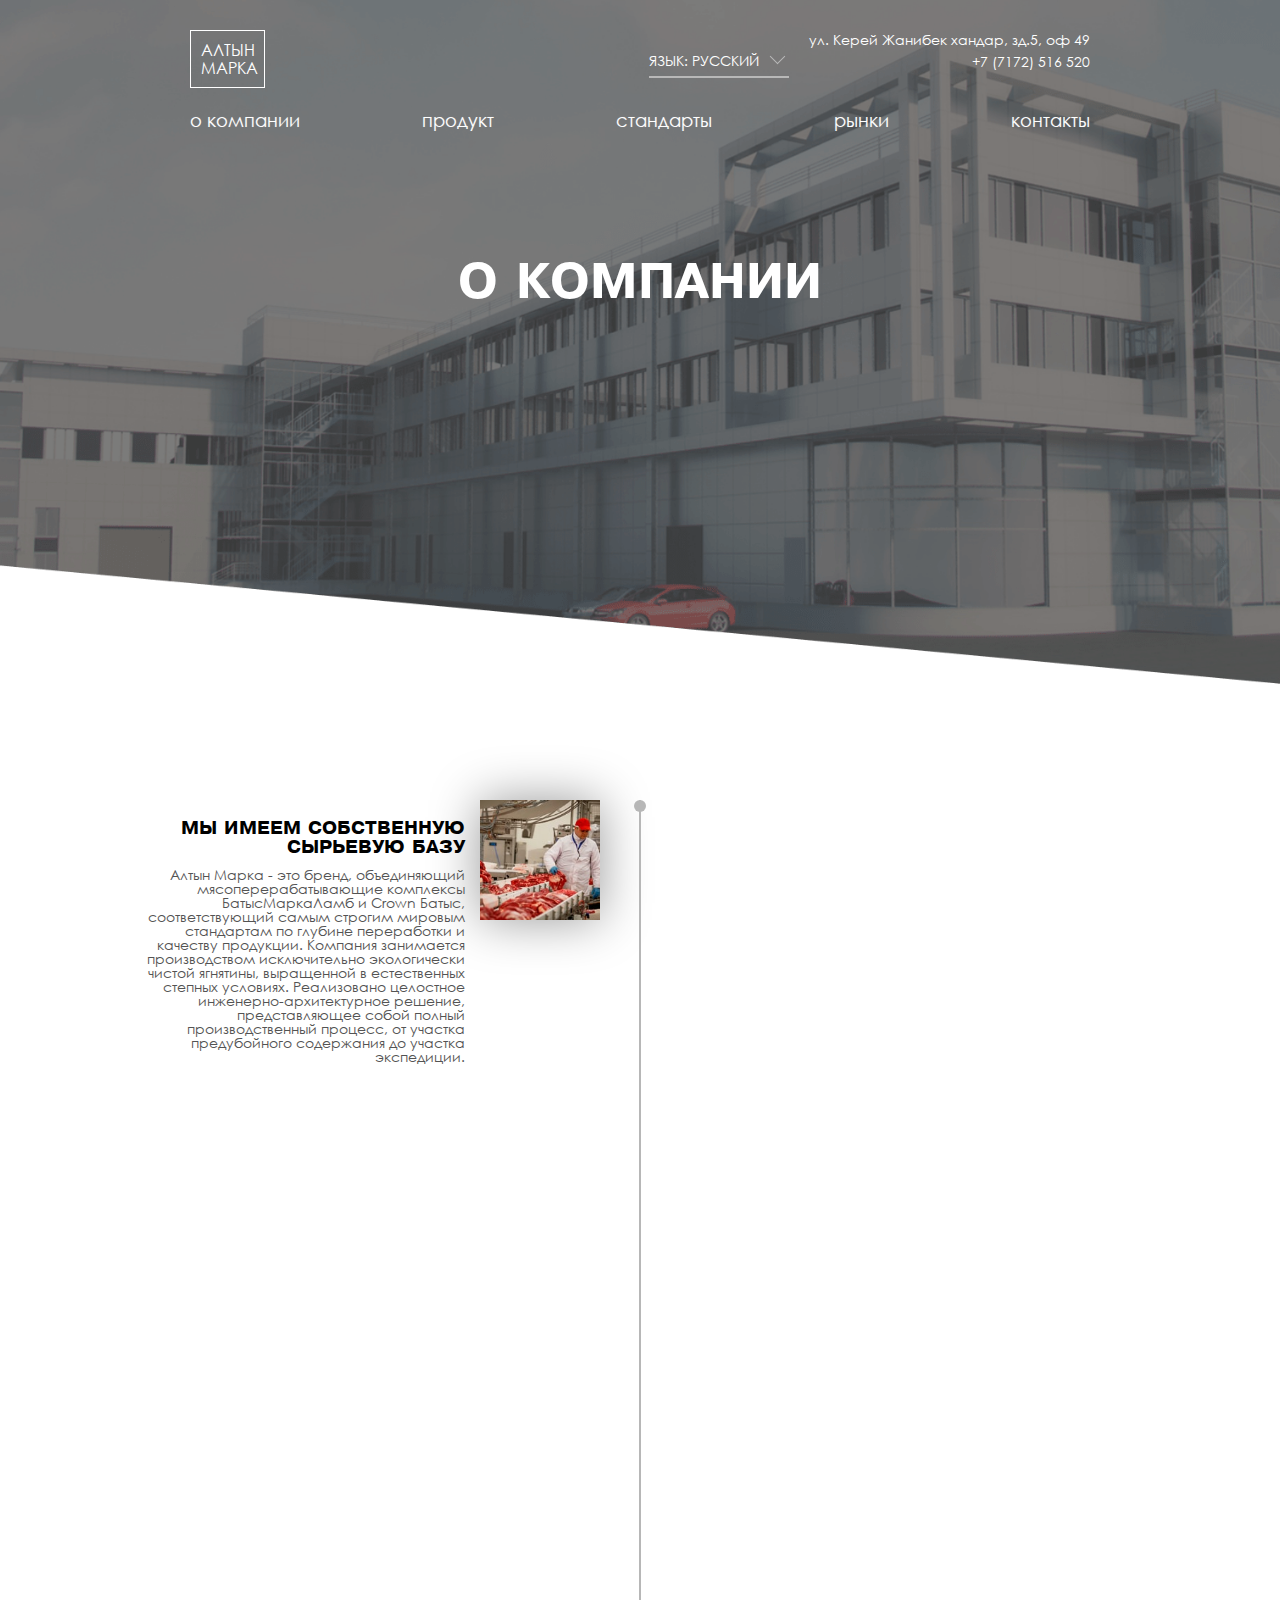
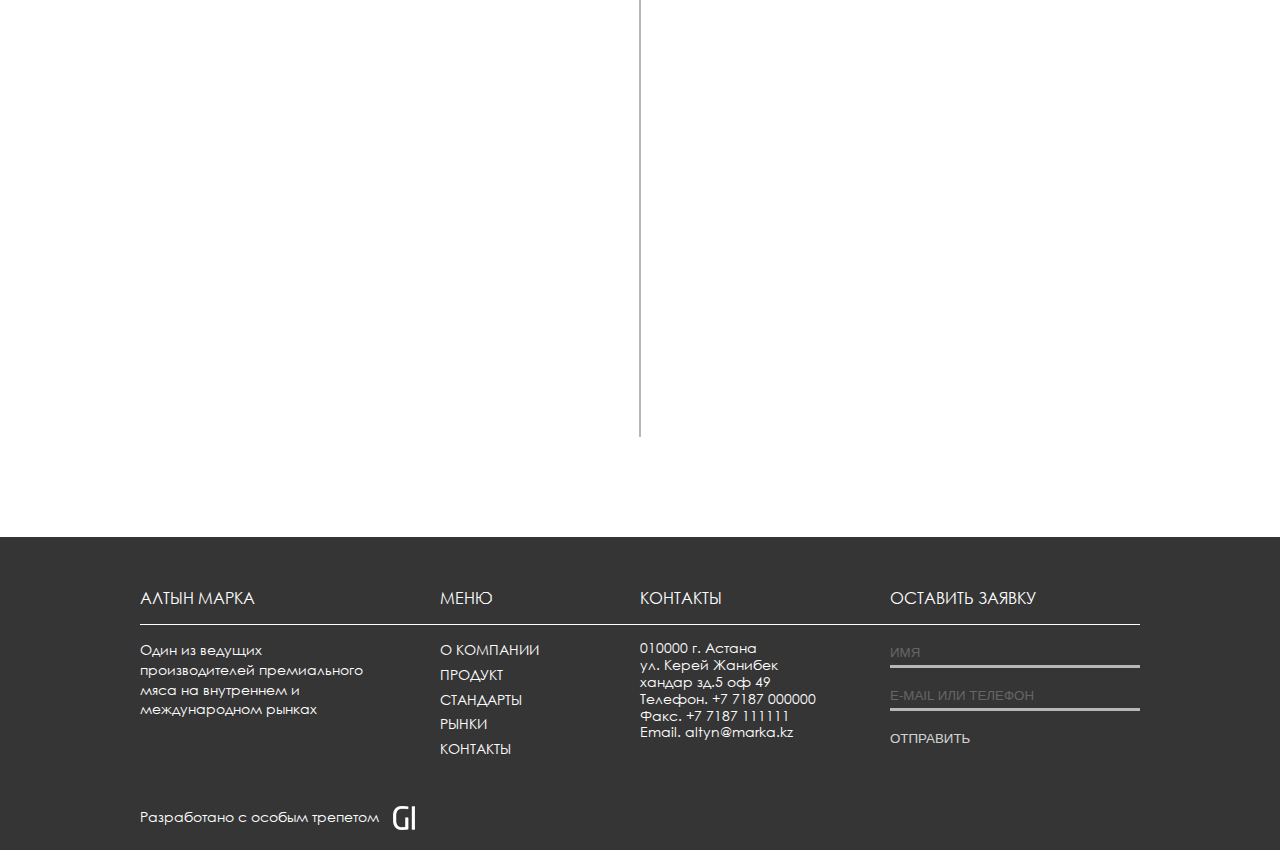
==== commit 45e37366: "added script mail.php added eng version" ====
--- a/about.html
+++ b/about.html
@@ -27,6 +27,20 @@
 </head>
 
 <body>
+    
+    <div class="modal-back"></div>
+    <div class="thx thx-en">
+       <p>
+            THANKS. OUR MANAGERS <br>
+            WILL CALL YOU.
+        </p>
+    </div>
+    <div class="thx thx-ru">
+        <p>
+            СПАСИБО. НАШИ МЕНЕДЖЕРЫ <br>
+            СВЯЖУТСЯ С ВАМИ.
+        </p>
+    </div>
 
     <div class="wrapper">
         <header>
@@ -35,31 +49,49 @@
                     <div class="menu-wrap">
                         <nav class="mobile-menu">
                             <ul>
-                                <li><a href="about.html" class="active">о компании</a></li>
-                                <li><a href="product.html">продукт</a></li>
-                                <li><a href="standards.html">стандарты</a></li>
-                                <li><a href="exports.html">рынки</a></li>
-                                <li><a href="contacts.html">контакты</a></li>
+                                <li>
+                                    <a href="about.html" class="js-ru">о компании</a>
+                                    <a href="about.html" class="js-en">about us</a>
+                                </li>
+                                <li>
+                                    <a href="product.html" class="active js-ru">продукт</a>
+                                    <a href="product.html" class="active js-en">product</a>
+                                </li>
+                                <li>
+                                    <a href="standards.html" class="js-ru">стандарты</a>
+                                    <a href="standards.html" class="js-en">standards</a>
+                                </li>
+                                <li>
+                                    <a href="exports.html" class="js-ru">рынки</a>
+                                    <a href="exports.html" class="js-en">market</a>
+                                </li>
+                                <li>
+                                    <a href="contacts.html" class="js-ru">контакты</a>
+                                    <a href="contacts.html" class="js-en">contacts</a>
+                                </li>
                             </ul>
                         </nav>
                     </div>
                     <div class="top-line clearfix">
                         <div class="top-mobile-btn"><a href="#" class="burger"></a></div>
                         <div class="top-logo">
-                            <a href="index.html" class="logo">Алтын <br>Марка</a>
+                            <a href="index.html" class="logo js-ru">Алтын <br>Марка</a>
+                            <a href="index.html" class="logo js-en" style="display:inline-block;">Altyn <br>Marka</a>
                         </div>
                         <div class="top-contacts">
                             <adress>
-                                <span>ул. Керей Жанибек хандар, зд.5, оф 49</span>
-                                <a href="tel:+77172516520" class="top-phone">+7 (7172) 516 520</a>
+                                <span class="js-ru">ул. Керей Жанибек хандар, зд.5, оф 49</span>
+                                <span class="js-en">Zhanibek and kerey 5, office 49</span>
+                                <!--<span>ул. Кунаева, <span>д. 35/1, кв. 3,</span></span>-->
+                               <a href="tel:+77172516520" class="top-phone">+7 (7172) 516 520</a>
                             </adress>
                         </div>
                         <div class="top-lang">
                                 <div class="select-lang">
                                     <span class="select-lang-tick">
                                         <div class="select-lang-menu">
-                                             <div class="language-menu">Русский</div>
-                                             <div class="language-menu">English</div>
+                                             <div class="language-menu" id="js-ru">Русский</div>
+                                             <div class="language-menu" id="js-eng">English</div>
                                         </div>
                                         <div class="selected-language">Язык: русcкий</div>
                                     </span>
@@ -68,14 +100,30 @@
                     </div>
                     <nav class="top-menu desk-menu">
                         <ul>
-                            <li><a href="about.html">о компании</a></li>
-                            <li><a href="product.html">продукт</a></li>
-                            <li><a href="standards.html">стандарты</a></li>
-                            <li><a href="exports.html">рынки</a></li>
-                            <li><a href="contacts.html">контакты</a></li>
+                                <li>
+                                    <a href="about.html" class="js-ru">о компании</a>
+                                    <a href="about.html" class="js-en">about us</a>
+                                </li>
+                                <li>
+                                    <a href="product.html" class="active js-ru">продукт</a>
+                                    <a href="product.html" class="active js-en">product</a>
+                                </li>
+                                <li>
+                                    <a href="standards.html" class="js-ru">стандарты</a>
+                                    <a href="standards.html" class="js-en">standards</a>
+                                </li>
+                                <li>
+                                    <a href="exports.html" class="js-ru">рынки</a>
+                                    <a href="exports.html" class="js-en">market</a>
+                                </li>
+                                <li>
+                                    <a href="contacts.html" class="js-ru">контакты</a>
+                                    <a href="contacts.html" class="js-en">contacts</a>
+                                </li>
                         </ul>
                     </nav>
-                    <h1 class="about-h1">О компании</h1>
+                    <h1 class="about-h1 js-ru">О компании</h1>
+                    <h1 class="about-h1 js-en">About us</h1>
                 </div>
             </div>
         </header>
@@ -86,8 +134,12 @@
                         <div class="left-box clearfix wow fadeInLeft">
                             <div class="about-img"><img src="img/about1.jpg" alt="Мы имеем собственную сырьевую базу"></div>
                             <div class="about-descr">
-                                <h3>Мы имеем собственную сырьевую базу</h3>
-                                <p>Алтын Марка - это бренд, объединяющий мясоперерабатывающие комплексы БатысМаркаЛамб и Crown Батыс, соответствующий самым строгим мировым стандартам по глубине переработки и качеству продукции. Компания занимается производством исключительно экологически чистой ягнятины, выращенной в естественных степных условиях. Реализовано целостное инженерно-архитектурное решение, представляющее собой полный производственный процесс, от участка предубойного содержания до участка экспедиции.</p>
+                                <h3 class="js-ru">Мы имеем собственную сырьевую базу</h3>
+                                <h3 class="js-en">WE HAVE OWN RESOURCES </h3>
+                                
+                                <p class="js-ru">Алтын Марка - это бренд, объединяющий мясоперерабатывающие комплексы БатысМаркаЛамб и Crown Батыс, соответствующий самым строгим мировым стандартам по глубине переработки и качеству продукции. Компания занимается производством исключительно экологически чистой ягнятины, выращенной в естественных степных условиях. Реализовано целостное инженерно-архитектурное решение, представляющее собой полный производственный процесс, от участка предубойного содержания до участка экспедиции.</p>
+                                <p class="js-en">Altyn marka is a brand that unites meatprocessing complexes “Batys marka lamb” and “Crown batys”. Our company produces only ecologically clean lamb grown in natural steppe conditions.  We developed our own engineering and architectural solution that has entire production process.</p>
+                                
                             </div>
                             <div class="gray-circle"></div>
                         </div>
@@ -96,8 +148,13 @@
                         <div class="right-box clearfix wow fadeInRight">
                             <div class="about-img"><img src="img/about2.jpg" alt="Мы разводим только органически выращенных овец"></div>
                             <div class="about-descr">
-                                <h3>Мы разводим только органически выращенных овец</h3>
-                                <p>Одним из основных принципов работы “Алтын Марка” заключается в следовании принципам органического земледелия, в рамках которых делается особый упор на устойчивую продуктивность почвы и использованию питательной ценности для максимальной защиты растений. Данные условия, в свою очередь, дают мясо, богатое питательными веществами, которые необходимы для крепкого здоровья потребителей.</p>
+                               
+                                <h3 class="js-ru">Мы разводим только органически выращенных овец</h3>
+                                <h3 class="js-en">WE BREED ONLY ECOLOGICALLY BREEDED SHEEPS</h3>
+                                
+                                <p class="js-ru">Одним из основных принципов работы “Алтын Марка” заключается в следовании принципам органического земледелия, в рамках которых делается особый упор на устойчивую продуктивность почвы и использованию питательной ценности для максимальной защиты растений. Данные условия, в свою очередь, дают мясо, богатое питательными веществами, которые необходимы для крепкого здоровья потребителей.</p>
+                                <p class="js-en">One of the main focuses of“Alntyn marka” is to follow the princciples of organic farming wich makes special emphasis on sustainable productivity of soil and using nutritions for maximum protection of plants. Thanks to these conditions meat has nutrients that are important for costumer’s health.</p>
+                                
                             </div>
                             <div class="gray-circle"></div>
                         </div>
@@ -106,8 +163,13 @@
                         <div class="left-box clearfix wow fadeInLeft">
                             <div class="about-img"><img src="img/about3.jpg" alt="Мы разработали систему внутреннего контроля качества"></div>
                             <div class="about-descr">
-                                <h3>Мы разработали систему внутреннего контроля качества</h3>
-                                <p>Контрольный перечень параметров позволяет прослеживать всю цепочку создания продукта, не упуская ни малейшей детали, влияющей на его качество. Перечень включает высокие стандарты фермерского хозяйства, разведения животных, обработки почвы и выращивания сельскохозяйственных культур. Продукция компании соответствует следующим международным стандартам: Halal, ISO 9001, HACCP, ГОСТ.</p>
+                               
+                                <h3 class="js-ru">Мы разработали систему внутреннего контроля качества</h3>
+                                <h3 class="js-en">WE HAVE DEVELOPED A SYSTEM OF INTERNAL QUALITY CONTROL</h3>
+                                
+                                <p class="js-ru">Контрольный перечень параметров позволяет прослеживать всю цепочку создания продукта, не упуская ни малейшей детали, влияющей на его качество. Перечень включает высокие стандарты фермерского хозяйства, разведения животных, обработки почвы и выращивания сельскохозяйственных культур. Продукция компании соответствует следующим международным стандартам: Halal, ISO 9001, HACCP, ГОСТ.</p>
+                                <p class="js-en">Chekclist of settings allows to track the entire process chain of the product, not missing a single detail that affects the quality.The list includes high standards of farming, animal husbandry, tillage and cropping. The company's products fulfill international quality standards: Halal, ISO 9001, HACCP, ГОСТ.</p>
+                                
                             </div>
                             <div class="gray-circle"></div>
                         </div>
@@ -116,8 +178,14 @@
                         <div class="right-box clearfix wow fadeInRight">
                             <div class="about-img"><img src="img/about4.jpg" alt="Мы используем оборудование ведущего мирового производителя"></div>
                             <div class="about-descr">
-                                <h3>Мы используем оборудование ведущего мирового производителя</h3>
-                                <p>Компания “Алтын Марка” является мясоперерабатывающим предприятием международного уровня, используя оборудование Rovani, ведущего предприятия-производителя убойного и мясоперерабатывающего оборудования. В состав оборудования входит: оборудование предубойного содержания в соответствии с принципами гуманного отношения к животным, боксы ритуального оглушения, вертикальные и горизонтальные системы обескровливания и другие участки производственного процесса.</p>
+                               
+                                <h3 class="js-ru">Мы используем оборудование ведущего мирового производителя</h3>
+                                <h3 class="js-en">WE USE EQUIPMENT OF THE LEADING WORLD PRODUCER</h3>
+                                
+                                <p class="js-ru">Компания “Алтын Марка” является мясоперерабатывающим предприятием международного уровня, используя оборудование Rovani, ведущего предприятия-производителя убойного и мясоперерабатывающего оборудования. В состав оборудования входит: оборудование предубойного содержания в соответствии с принципами гуманного отношения к животным, боксы ритуального оглушения, вертикальные и горизонтальные системы обескровливания и другие участки производственного процесса.</p>
+                                <p class="js-en">Altyn Marka is meatprocessing factory of international level that uses world-class meat-processing equipment of Rovani. Our equipment consists of slaughter containers in accordance with the principles of humane treatment of animals, ritual stunning boxes vertical and horizontal bleeding systems and other portions of the production process.</p>
+                                
+                                
                             </div>
                             <div class="gray-circle"></div>
                         </div>
@@ -126,8 +194,14 @@
                         <div class="left-box clearfix wow fadeInLeft">
                             <div class="about-img"><img src="img/about5.jpg" alt="Мы доставляем только свежий продукт"></div>
                             <div class="about-descr">
-                                <h3>Мы доставляем только свежий продукт</h3>
-                                <p>Мясо ягнёнка (от 6 до 12 месяцев) в охлажденном и замороженном состоянии отгружается в тушах и в разделанном виде, упаковывается в гофрокороб с вложенным полиэтиленовым пакетом. Компания способна проявить гибкость в случае изменения картины потребительских предпочтений и быстроту реагирования по реализации экспортных поставок. Среди клиентов значатся компании России, стран Европейского союза и стран Ближнего Востока.</p>
+                               
+                                <h3 class="js-ru">Мы доставляем только свежий продукт</h3>
+                                <h3 class="js-en">WE DELIVER ONLY FRESH PRODUCT</h3>
+                                
+                                <p class="js-ru">Мясо ягнёнка (от 6 до 12 месяцев) в охлажденном и замороженном состоянии отгружается в тушах и в разделанном виде, упаковывается в гофрокороб с вложенным полиэтиленовым пакетом. Компания способна проявить гибкость в случае изменения картины потребительских предпочтений и быстроту реагирования по реализации экспортных поставок. Среди клиентов значатся компании России, стран Европейского союза и стран Ближнего Востока.</p>
+                                <p class="js-en">Meat of lamb in chilled and frozen condition ships in carcasses and in the split form, packs in corrugated box with an attached plastic bag. The company has clients from  Russia, the European Union and the Middle East.</p>
+                                
+                                
                             </div>
                             <div class="gray-circle"></div>
                         </div>
@@ -139,42 +213,117 @@
             <div class="footer-wrapper">
                 <div class="bottom-line clearfix">
                     <div class="footer-box name-box footer-box-hidden">
-                        <h4>Алтын марка</h4>
-                        <p>Один из ведущих производителей премиального мяса на внутреннем и международном рынках</p>
+                        <h4 class="js-ru">Алтын марка</h4>
+                        <h4 class="js-en">Altyn Marka</h4>
+                        
+                        <p class="js-ru">Один из ведущих производителей премиального мяса на внутреннем и международном рынках</p>
+                        <p class="js-en">One of the leading producer of premium meat in the domestic and international markets</p>
+                        
                     </div>
                     <div class="footer-box menu-box">
-                        <h4>Меню</h4>
+                        <h4 class="js-ru">Меню</h4>
+                        <h4 class="js-en">Menu</h4>
+                        
                         <nav class="bottom-menu desk-menu">
                             <ul>
-                                <li><a href="about.html">о компании</a></li>
-                                <li><a href="product.html">продукт</a></li>
-                                <li><a href="standards.html">стандарты</a></li>
-                                <li><a href="exports.html">рынки</a></li>
-                                <li><a href="contacts.html">контакты</a></li>
+                                <li>
+                                    <a href="about.html" class="js-ru">о компании</a>
+                                    <a href="about.html" class="js-en">about us</a>
+                                </li>
+                                <li>
+                                    <a href="product.html" class="active js-ru">продукт</a>
+                                    <a href="product.html" class="active js-en">product</a>
+                                </li>
+                                <li>
+                                    <a href="standards.html" class="js-ru">стандарты</a>
+                                    <a href="standards.html" class="js-en">standards</a>
+                                </li>
+                                <li>
+                                    <a href="exports.html" class="js-ru">рынки</a>
+                                    <a href="exports.html" class="js-en">market</a>
+                                </li>
+                                <li>
+                                    <a href="contacts.html" class="js-ru">контакты</a>
+                                    <a href="contacts.html" class="js-en">contacts</a>
+                                </li>
                             </ul>
                         </nav>
                     </div>
                     <div class="footer-box cont-box">
-                        <h4>Контакты</h4>
-                        <address>
+                        <h4 class="js-ru">Контакты</h4>
+                        <h4 class="js-en">Contacts</h4>
+                        
+                        <address class="js-ru">
                             010000 г. Астана <br>
                             ул. Керей Жанибек <br>хандар зд.5 оф 49<br>
+                            <!--
+                            Западно-Казахстанская область <br>
+                            Акжаикский район <br>
+                            село Чапаево <br>
+                            -->
                             Телефон. +7 7187 000000 <br>
                             Факс. +7 7187 111111 <br>
                             Email. altyn@marka.kz
                         </address>
-                    </div>
-                    <div class="footer-box form-box footer-box-hidden">
+                        
+                        <address class="js-en">
+                            00001, Astana city<br>
+                            Zhanibek and Kerey 5, office 49<br>
+                            Tel: +7 7187 000000 <br>
+                            Fax: +7 7187 111111 <br>
+                            Email: altyn@marka.kz
+                        </address>
+                    </div>
+                    <div class="footer-box form-box footer-box-hidden js-ru">
                         <h4>Оставить заявку</h4>
-                        <input type="text" placeholder="ИМЯ">
-                        <input type="text" placeholder="E-MAIL ИЛИ ТЕЛЕФОН">
-                        <input type="submit" value="ОТПРАВИТЬ">
+                        
+                        <form method="post" action="">
+                            <!-- Hidden Required Fields -->
+                            <input type="hidden" name="project_name" value="altynmarka.kz">
+                            <input type="hidden" name="admin_email" value="tester@ginnova.kz">
+                            <input type="hidden" name="form_subject" value="Заявка">
+                            <!-- END Hidden Required Fields -->
+
+                            <input type="text" placeholder="ИМЯ" name="Имя" required>
+                            <input type="text" placeholder="E-MAIL ИЛИ ТЕЛЕФОН" name="Почта или телефон" required>
+                            <input type="submit" value="ОТПРАВИТЬ">
+                        </form>
+                    </div>
+                    
+                    <div class="footer-box form-box footer-box-hidden js-en">
+                        <h4>Submit a request</h4>
+                        
+                           
+                        <form method="post" action="">
+                            <!-- Hidden Required Fields -->
+                            <input type="hidden" name="project_name" value="altynmarka.kz">
+                            <input type="hidden" name="admin_email" value="tester@ginnova.kz">
+                            <input type="hidden" name="form_subject" value="Заявка">
+                            <!-- END Hidden Required Fields -->
+                            
+                            <input type="text" placeholder="Name" name="Name" required>
+                            <input type="text" placeholder="E-mail or Phone" name="E-mail or Phone" required>
+                            <input type="submit" value="SUBMIT">
+                        </form>
                     </div>
 
                 </div>
                 
-                <div class="created-line clearfix">
-                    <div class="created-line-box-left">Разработано с особым трепетом <a href="http://ginnova.kz"><img src="img/gi-logo.png" alt="Разработано с особым трепетом. Global Innovationsmain"></a></div>
+               <div class="created-line clearfix">
+                    <div class="created-line-box-left js-ru">
+                        Разработано с особым трепетом 
+                        <a href="http://ginnova.kz">
+                            <img src="img/gi-logo.png" alt="Разработано с особым трепетом. Global Innovationsmain">
+                        </a>
+                    </div>
+                    
+                    <div class="created-line-box-left js-en">
+                        Created by 
+                        <a href="http://ginnova.kz">
+                            <img src="img/gi-logo.png" alt="Global Innovationsmain">
+                        </a>
+                    </div>
+                    
                     <!--
                     <div class="created-line-box-right">
                         <div class="select-lang">
@@ -213,6 +362,7 @@
     <script>new WOW().init();</script>
 	<script src="js/common.js"></script>
 	<script src="js/selectlanguage.js"></script>
+	<script src="js/script.js"></script>
 	
 </body>
 </html>--- a/css/main.css
+++ b/css/main.css
@@ -161,7 +161,7 @@
     z-index: 20;
 }
 .top-logo {
-	width: 20%;
+	width: 75px;
 	float: left;
     position: relative;
     z-index: 1;
@@ -804,6 +804,9 @@
     margin-top: 16px;
     font-size: 14px;
 }
+.selected-language, .language-menu{
+    cursor: pointer;
+}
 .select-lang-tick{
     position: relative;
 }
@@ -850,7 +853,6 @@
     width:140px;
     text-transform: uppercase;
     text-align: left;
-    cursor: pointer;
 }
 .about-us-header-bg	{
     background: #fff url("../img/about-us-header-bg.png") no-repeat center bottom;
@@ -1725,4 +1727,46 @@
 /* ~~~~~~~~~~~~~~~~~~ New Styles ~~~~~~~~~~~~~~~~~~*/
 .single-title-show{
     display: none;
+}
+.js-lang{
+    float: left;
+    text-transform: lowercase;
+}
+
+.js-en{
+    display: none;
+}
+
+body>div:last-child{
+    display:none;
+}
+
+
+.thx{
+    position: fixed;
+    top: 300px;
+    left: 30%;
+    width: 40%;
+    height: auto;
+    background: #fff;
+    border: 1px solid #232323;
+    color: #232323;
+    text-align: center;
+    z-index: 22;
+    display: none;
+}
+.thx p{
+    margin: 25px;
+    font-size: 18px;
+}
+
+.modal-back{
+    position: fixed;
+    width: 100%;
+    height: 5000px;
+    top: 0;
+    left: 0;
+    background: rgba(0,0,0,0.7);
+    z-index: 21;
+    display: none;
 }--- a/css/media.css
+++ b/css/media.css
@@ -230,11 +230,9 @@
     }
     .top-logo {
         text-align: right;
-        width: 35%;
-    }
-    .logo {
-        margin-right:-40px;
-    }
+        width: 80px;
+    }
+    
     .top-contacts {
         width: 50%;
         padding:10px 0 0 50px;
@@ -494,6 +492,10 @@
     .skidka p {
         font-size: 20px;
     }
+    .thx{
+		left: 10%;
+		width: 80%;
+	}
    
 }
 
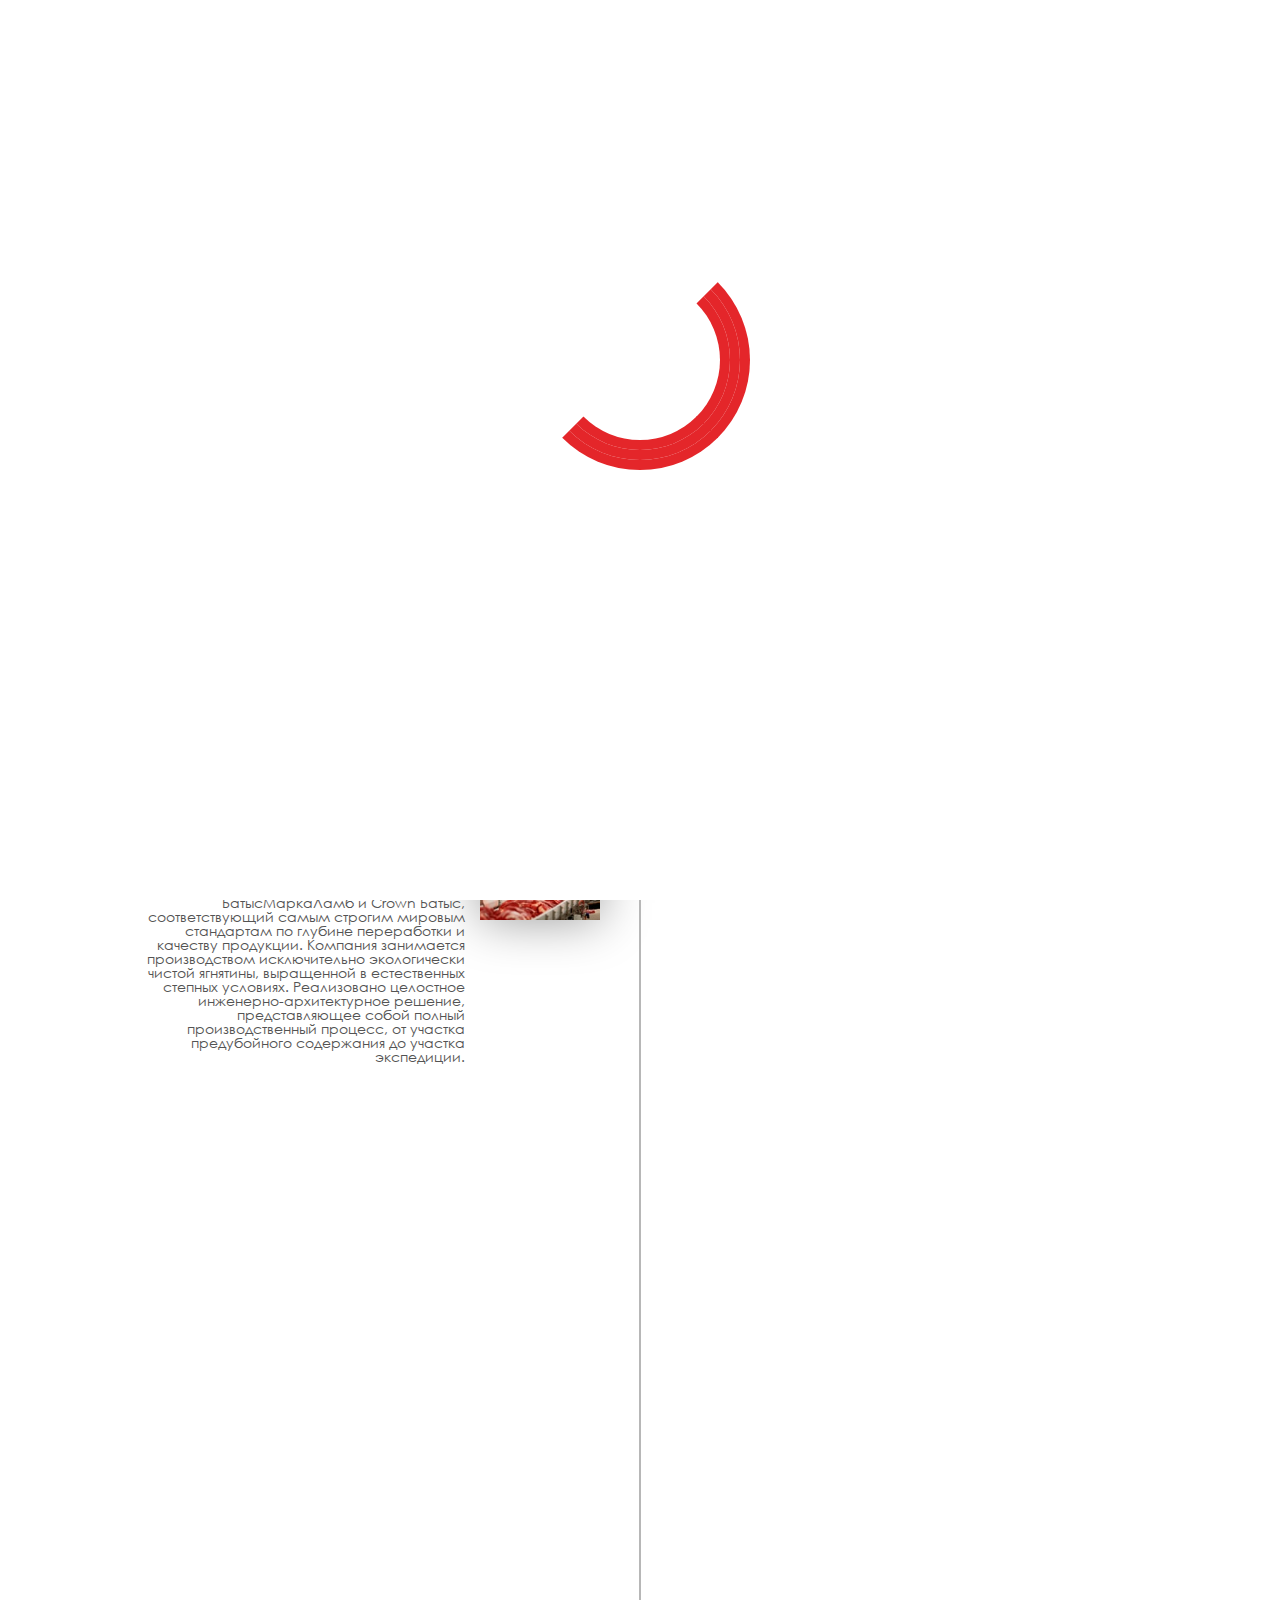
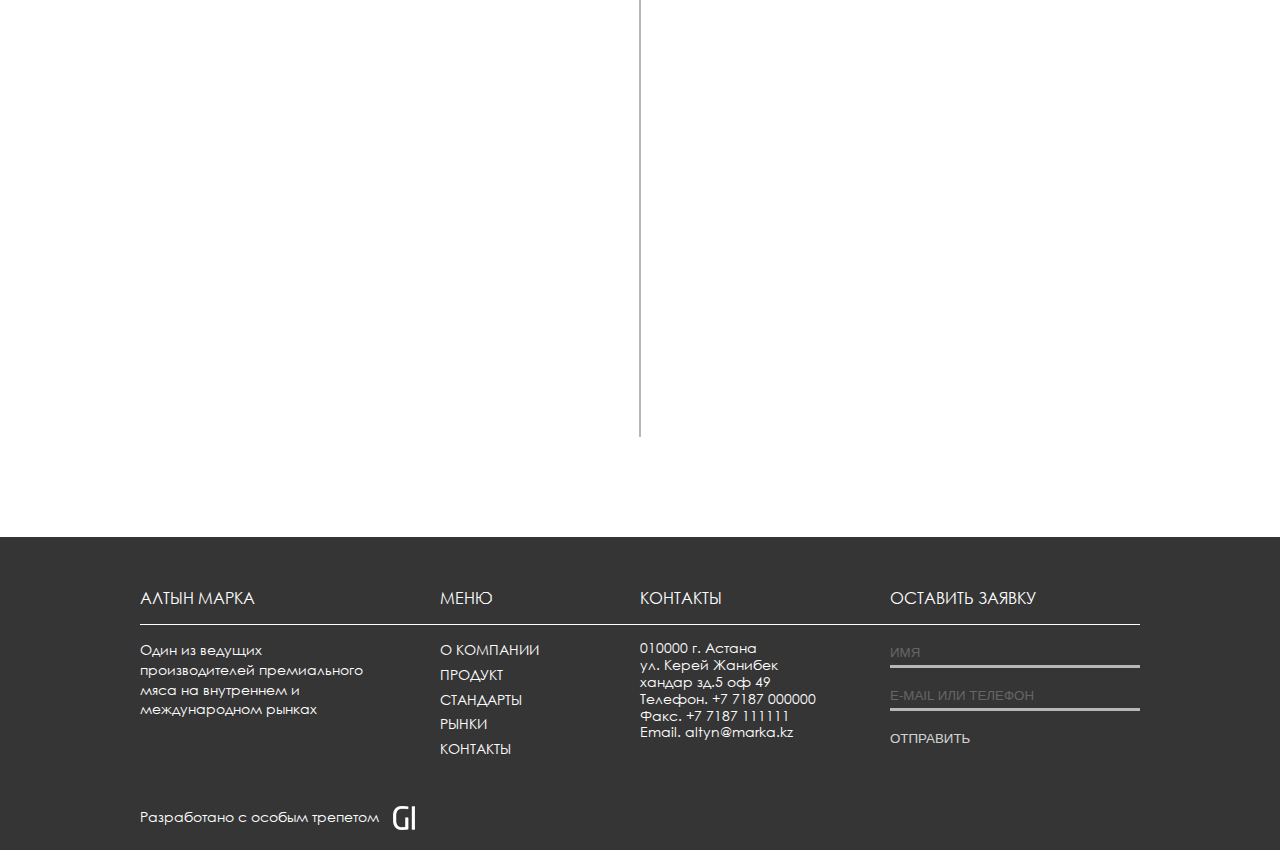
==== commit 0a10297b: "added preloader" ====
--- a/about.html
+++ b/about.html
@@ -343,6 +343,14 @@
         </footer>
     </div>
     
+    <div class="loader-right"></div>
+    <div class="loader_inner">
+        <div class="ball"></div>
+        <div class="ball1"></div>
+        <div class="ball2"></div>
+    </div>
+    <div class="loader-left"></div>
+    
     <!--
     <div class="loader">
         <div class="loader_inner"></div>
--- a/css/main.css
+++ b/css/main.css
@@ -53,29 +53,6 @@
 *:-ms-input-placeholder {
 	color: #666;
 	opacity: 1;
-}
-
-html.js .loader {
-	background: none repeat scroll 0 0 #ffffff;
-	bottom: 0;
-	height: 100%;
-	left: 0;
-	position: fixed;
-	right: 0;
-	top: 0;
-	width: 100%;
-	z-index: 9999;
-}
-html.js .loader_inner {
-	background: #fff url("../img/preloader.gif") no-repeat center center;
-	background-size: cover;
-	height: 128px;
-	width: 128px;
-	margin-top: -64px;
-	margin-left: -64px;
-	left: 50%;
-	top: 50%;
-	position: fixed;
 }
 
 body {
@@ -1769,4 +1746,123 @@
     background: rgba(0,0,0,0.7);
     z-index: 21;
     display: none;
-}+}
+
+
+
+@-moz-keyframes spin {
+    0% {
+        -moz-transform: rotate(0deg);
+    }
+
+    100% {
+        -moz-transform: rotate(360deg);
+    };
+}
+
+@-moz-keyframes spinoff {
+    0% {
+        -moz-transform: rotate(0deg);
+    }
+
+    100% {
+        -moz-transform: rotate(-360deg);
+    };
+}
+
+@-webkit-keyframes spin {
+    0% {
+        -webkit-transform: rotate(0deg);
+    }
+
+    100% {
+        -webkit-transform: rotate(360deg);
+    };
+}
+
+@-webkit-keyframes spinoff {
+    0% {
+        -webkit-transform: rotate(0deg);
+    }
+
+    100% {
+        -webkit-transform: rotate(-360deg);
+    };
+}
+
+
+.ball {
+    background-color: rgba(0,0,0,0);
+    border: 10px solid rgba(225,15,19,1);
+    opacity: .9;
+    border-top: 10px solid rgba(0,0,0,0);
+    border-left: 10px solid rgba(0,0,0,0);
+    border-radius: 50%;
+
+    width: 200px;
+    height: 200px;
+    margin: 0 auto;
+    -moz-animation: spin 1.3s infinite linear;
+    -webkit-animation: spin 1.3s infinite linear;
+}
+
+.ball1 {
+    background-color: rgba(0,0,0,0);
+    border: 10px solid rgba(225,15,19,1);
+    opacity: .9;
+    border-top: 10px solid rgba(0,0,0,0);
+    border-left: 10px solid rgba(0,0,0,0);
+    border-radius: 50%;
+
+    width: 180px;
+    height: 180px;
+    margin: -210px auto;
+    -moz-animation: spinoff 1.1s infinite linear;
+    -webkit-animation: spinoff 1.1s infinite linear;
+}
+
+.ball2 {
+    background-color: rgba(0,0,0,0);
+    border: 10px solid rgba(225,15,19,1);
+    opacity: .9;
+    border-top: 10px solid rgba(0,0,0,0);
+    border-left: 10px solid rgba(0,0,0,0);
+    border-radius: 50%;
+
+    width: 160px;
+    height: 160px;
+    margin: 20px auto;
+    -moz-animation: spin .9s infinite linear;
+    -webkit-animation: spin .9s infinite linear;
+}
+
+.loader-right {
+    position: fixed;
+	background: none repeat scroll 0 0 #fff;
+	top: 0;
+    right: 0;
+    height: 100%;
+	width: 50%;
+	z-index: 100;
+}
+.loader-left {
+    position: fixed;
+	background: none repeat scroll 0 0 #fff;
+	top: 0;
+    left: 0;
+	height: 100%;
+	width: 50%;
+	z-index: 100;
+}
+.loader-left, .loader-right{
+    animation-duration: .4s !important;
+}
+.loader_inner{
+    position: fixed;
+    top: 0;
+    left: 0;
+    width: 100%;
+    height: 500px;
+    z-index: 101;
+    padding-top: 250px;
+}
--- a/css/media.css
+++ b/css/media.css
@@ -98,6 +98,9 @@
     }
     .left-box, .right-box {
         padding:0 0 0 40px;
+    }
+    .loader-left, .loader-right, .loader_inner{
+        display: none;
     }
 }
 
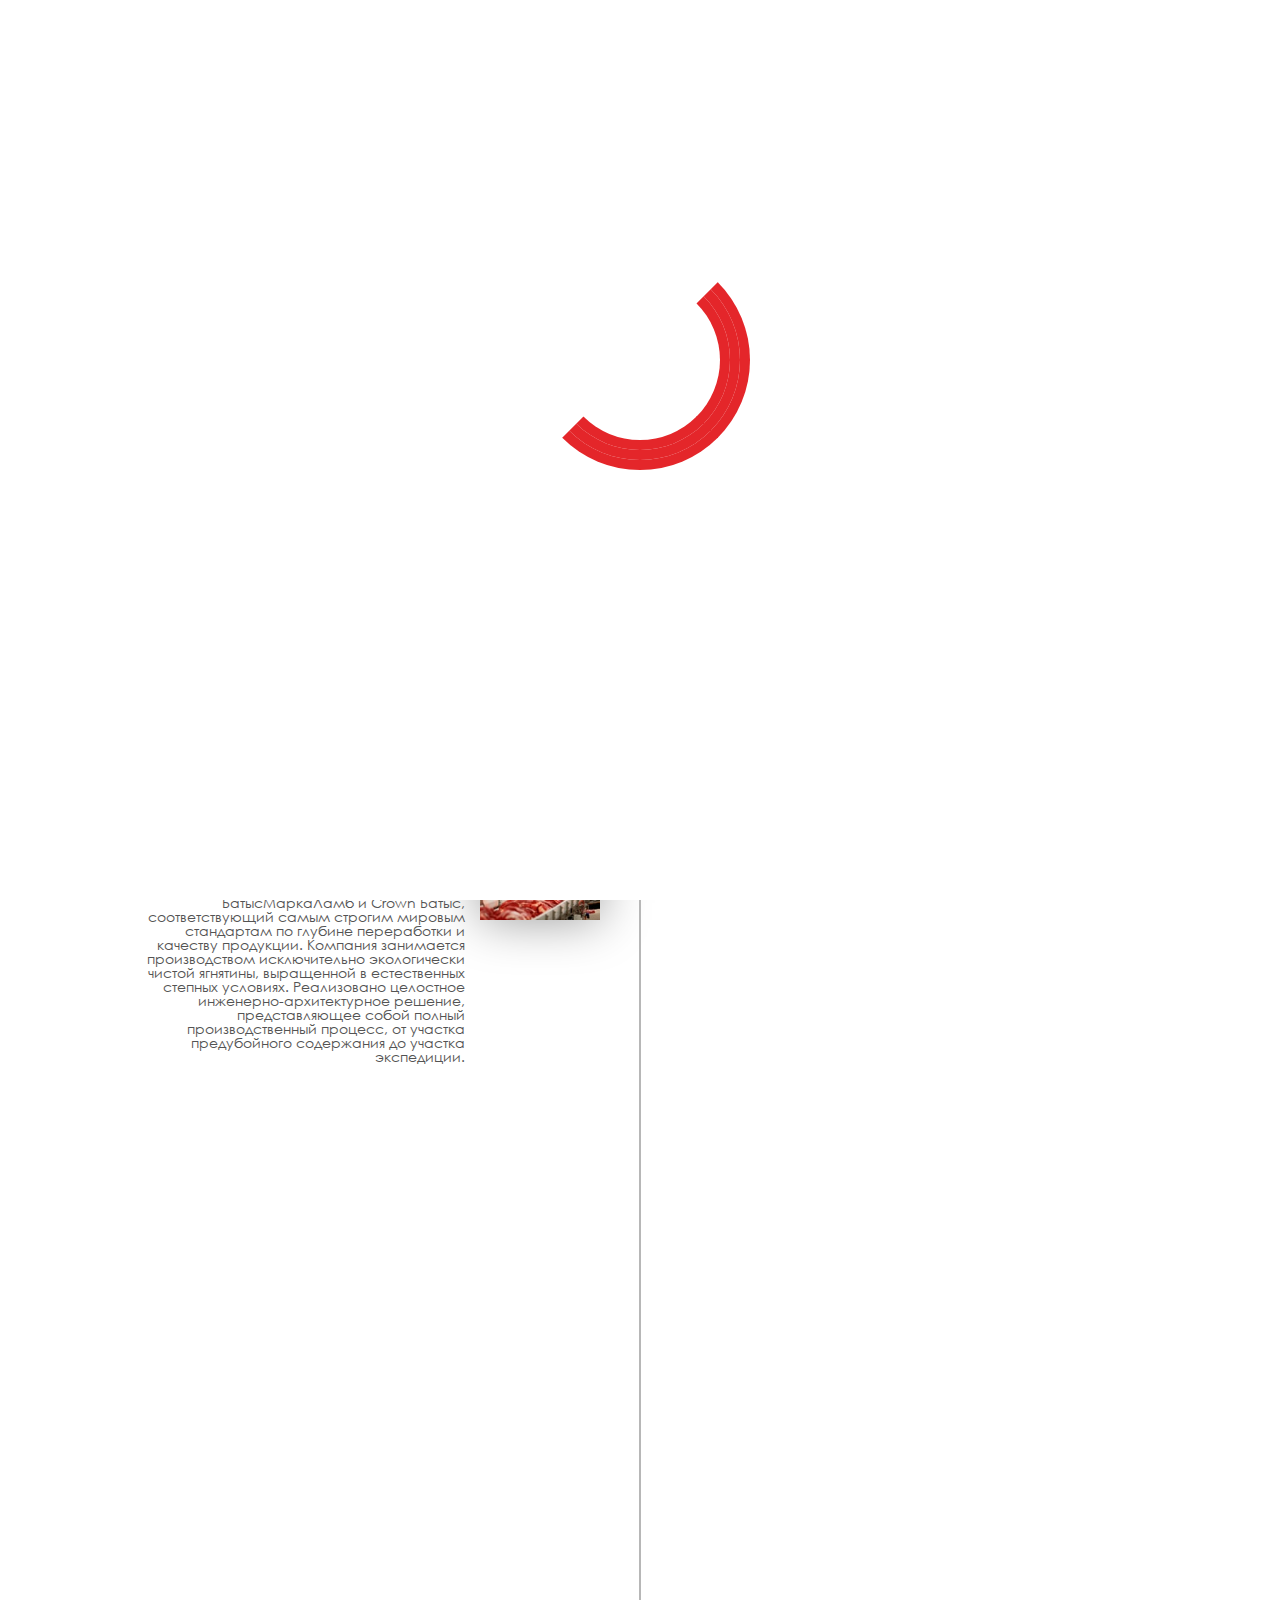
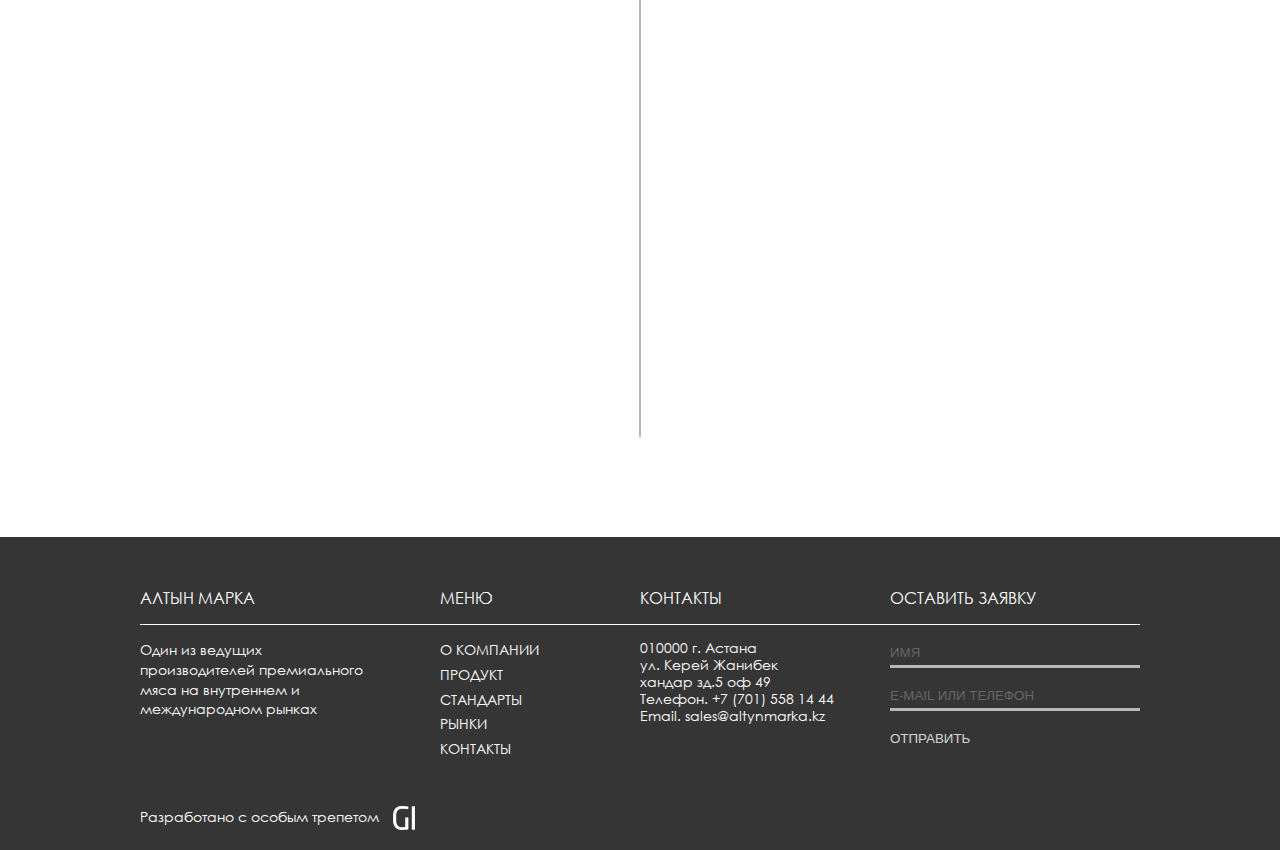
==== commit c05f118d: "changed contacts" ====
--- a/about.html
+++ b/about.html
@@ -8,8 +8,9 @@
 
 	<meta charset="utf-8">
 
-	<title>О нас - Алтын Марка</title>
-	<meta name="description" content="">
+	<title class="js-ru">О нас - Алтын Марка</title>
+	<meta name="description" content="Мясоперерабатывающий комплекс “Алтын Марка” обладает собственной сырьевой базой с внутренней системой контроля качества. Мы разводим только органически выращенных овец, выращенных в степных условиях.">
+	<meta name="keywords" content="алтын марка, астана, казахстан, преимущества">
 
 	<link rel="shortcut icon" href="img/favicon/favicon.ico" type="image/x-icon">
 
@@ -23,6 +24,19 @@
 	<link rel="stylesheet" href="css/media.css">
 
 	<script src="js/modernizr.js"></script>
+	
+	<!-- Google Analytics -->
+    <script>
+      (function(i,s,o,g,r,a,m){i['GoogleAnalyticsObject']=r;i[r]=i[r]||function(){
+      (i[r].q=i[r].q||[]).push(arguments)},i[r].l=1*new Date();a=s.createElement(o),
+      m=s.getElementsByTagName(o)[0];a.async=1;a.src=g;m.parentNode.insertBefore(a,m)
+      })(window,document,'script','https://www.google-analytics.com/analytics.js','ga');
+
+      ga('create', 'UA-84735589-1', 'auto');
+      ga('send', 'pageview');
+
+    </script>
+    <!-- End of Google Analytics -->
 
 </head>
 
@@ -31,8 +45,8 @@
     <div class="modal-back"></div>
     <div class="thx thx-en">
        <p>
-            THANKS. OUR MANAGERS <br>
-            WILL CALL YOU.
+            THANKS. OUR MANAGER <br>
+            WILL CONTACT YOU.
         </p>
     </div>
     <div class="thx thx-ru">
@@ -83,7 +97,7 @@
                                 <span class="js-ru">ул. Керей Жанибек хандар, зд.5, оф 49</span>
                                 <span class="js-en">Zhanibek and kerey 5, office 49</span>
                                 <!--<span>ул. Кунаева, <span>д. 35/1, кв. 3,</span></span>-->
-                               <a href="tel:+77172516520" class="top-phone">+7 (7172) 516 520</a>
+                               <a href="tel:+77015581444" class="top-phone">+7 (701) 558 14 44</a>
                             </adress>
                         </div>
                         <div class="top-lang">
@@ -138,7 +152,7 @@
                                 <h3 class="js-en">WE HAVE OWN RESOURCES </h3>
                                 
                                 <p class="js-ru">Алтын Марка - это бренд, объединяющий мясоперерабатывающие комплексы БатысМаркаЛамб и Crown Батыс, соответствующий самым строгим мировым стандартам по глубине переработки и качеству продукции. Компания занимается производством исключительно экологически чистой ягнятины, выращенной в естественных степных условиях. Реализовано целостное инженерно-архитектурное решение, представляющее собой полный производственный процесс, от участка предубойного содержания до участка экспедиции.</p>
-                                <p class="js-en">Altyn marka is a brand that unites meatprocessing complexes “Batys marka lamb” and “Crown batys”. Our company produces only ecologically clean lamb grown in natural steppe conditions.  We developed our own engineering and architectural solution that has entire production process.</p>
+                                <p class="js-en">Altyn marka is a brand that unites meatprocessing complexes “Batys marka lamb” and “Crown Batys”. Our company produces only ecologically clean lamb grown in natural steppe conditions.  We developed our own engineering and architectural solution that has entire production process.</p>
                                 
                             </div>
                             <div class="gray-circle"></div>
@@ -150,10 +164,10 @@
                             <div class="about-descr">
                                
                                 <h3 class="js-ru">Мы разводим только органически выращенных овец</h3>
-                                <h3 class="js-en">WE BREED ONLY ECOLOGICALLY BREEDED SHEEPS</h3>
+                                <h3 class="js-en">ORGANIC SHEEP PRODUCTION </h3>
                                 
                                 <p class="js-ru">Одним из основных принципов работы “Алтын Марка” заключается в следовании принципам органического земледелия, в рамках которых делается особый упор на устойчивую продуктивность почвы и использованию питательной ценности для максимальной защиты растений. Данные условия, в свою очередь, дают мясо, богатое питательными веществами, которые необходимы для крепкого здоровья потребителей.</p>
-                                <p class="js-en">One of the main focuses of“Alntyn marka” is to follow the princciples of organic farming wich makes special emphasis on sustainable productivity of soil and using nutritions for maximum protection of plants. Thanks to these conditions meat has nutrients that are important for costumer’s health.</p>
+                                <p class="js-en">One of the main focuses of “Altyn marka” is to follow the principles of organic farming which pertains to all areas of production including the origins of the livestock, feeding, breeding, healthcare, living conditions, pest management and processing. These conditions insures our meat provides broad nutrient support.</p>
                                 
                             </div>
                             <div class="gray-circle"></div>
@@ -168,7 +182,7 @@
                                 <h3 class="js-en">WE HAVE DEVELOPED A SYSTEM OF INTERNAL QUALITY CONTROL</h3>
                                 
                                 <p class="js-ru">Контрольный перечень параметров позволяет прослеживать всю цепочку создания продукта, не упуская ни малейшей детали, влияющей на его качество. Перечень включает высокие стандарты фермерского хозяйства, разведения животных, обработки почвы и выращивания сельскохозяйственных культур. Продукция компании соответствует следующим международным стандартам: Halal, ISO 9001, HACCP, ГОСТ.</p>
-                                <p class="js-en">Chekclist of settings allows to track the entire process chain of the product, not missing a single detail that affects the quality.The list includes high standards of farming, animal husbandry, tillage and cropping. The company's products fulfill international quality standards: Halal, ISO 9001, HACCP, ГОСТ.</p>
+                                <p class="js-en">Our quality management system allows to track the entire production process chain, not missing a single detail that affects the quality. The list includes high standards of farming, animal husbandry, tillage and cropping. The company's products meet domestic and international quality standards.</p>
                                 
                             </div>
                             <div class="gray-circle"></div>
@@ -183,7 +197,7 @@
                                 <h3 class="js-en">WE USE EQUIPMENT OF THE LEADING WORLD PRODUCER</h3>
                                 
                                 <p class="js-ru">Компания “Алтын Марка” является мясоперерабатывающим предприятием международного уровня, используя оборудование Rovani, ведущего предприятия-производителя убойного и мясоперерабатывающего оборудования. В состав оборудования входит: оборудование предубойного содержания в соответствии с принципами гуманного отношения к животным, боксы ритуального оглушения, вертикальные и горизонтальные системы обескровливания и другие участки производственного процесса.</p>
-                                <p class="js-en">Altyn Marka is meatprocessing factory of international level that uses world-class meat-processing equipment of Rovani. Our equipment consists of slaughter containers in accordance with the principles of humane treatment of animals, ritual stunning boxes vertical and horizontal bleeding systems and other portions of the production process.</p>
+                                <p class="js-en">Altyn Marka is a meatprocessing factory of international level that uses world-class meat-processing equipment of Rovani. Our equipment consists of slaughter containers in accordance with the principles of humane treatment of animals, ritual stunning boxes vertical and horizontal bleeding systems and other parts of the production process.</p>
                                 
                                 
                             </div>
@@ -199,7 +213,7 @@
                                 <h3 class="js-en">WE DELIVER ONLY FRESH PRODUCT</h3>
                                 
                                 <p class="js-ru">Мясо ягнёнка (от 6 до 12 месяцев) в охлажденном и замороженном состоянии отгружается в тушах и в разделанном виде, упаковывается в гофрокороб с вложенным полиэтиленовым пакетом. Компания способна проявить гибкость в случае изменения картины потребительских предпочтений и быстроту реагирования по реализации экспортных поставок. Среди клиентов значатся компании России, стран Европейского союза и стран Ближнего Востока.</p>
-                                <p class="js-en">Meat of lamb in chilled and frozen condition ships in carcasses and in the split form, packs in corrugated box with an attached plastic bag. The company has clients from  Russia, the European Union and the Middle East.</p>
+                                <p class="js-en">Chilled frozen lamb meat is shipped in carcasses or split according to the client's preference, packed in corrugated boxes with an attached plastic bag. Reliable logistic partners deliver our product to clients all over the Kazakhstan, as well as Russia, the European Union and the Middle East.</p>
                                 
                                 
                             </div>
@@ -217,7 +231,7 @@
                         <h4 class="js-en">Altyn Marka</h4>
                         
                         <p class="js-ru">Один из ведущих производителей премиального мяса на внутреннем и международном рынках</p>
-                        <p class="js-en">One of the leading producer of premium meat in the domestic and international markets</p>
+                        <p class="js-en">One of the leading producers of premium meat in the domestic and international markets</p>
                         
                     </div>
                     <div class="footer-box menu-box">
@@ -261,17 +275,15 @@
                             Акжаикский район <br>
                             село Чапаево <br>
                             -->
-                            Телефон. +7 7187 000000 <br>
-                            Факс. +7 7187 111111 <br>
-                            Email. altyn@marka.kz
+                            Телефон.  +7 (701) 558 14 44<br>
+                            Email. sales@altynmarka.kz
                         </address>
                         
                         <address class="js-en">
                             00001, Astana city<br>
                             Zhanibek and Kerey 5, office 49<br>
-                            Tel: +7 7187 000000 <br>
-                            Fax: +7 7187 111111 <br>
-                            Email: altyn@marka.kz
+                            Tel:  +7 (701) 558 14 44<br>
+                            Email: sales@altynmarka.kz
                         </address>
                     </div>
                     <div class="footer-box form-box footer-box-hidden js-ru">
@@ -357,12 +369,46 @@
     </div>
     -->
     
+     <!-- Yandex.Metrika counter -->
+    <script type="text/javascript">
+        (function (d, w, c) {
+            (w[c] = w[c] || []).push(function() {
+                try {
+                    w.yaCounter39823955 = new Ya.Metrika({
+                        id:39823955,
+                        clickmap:true,
+                        trackLinks:true,
+                        accurateTrackBounce:true
+                    });
+                } catch(e) { }
+            });
+
+            var n = d.getElementsByTagName("script")[0],
+                s = d.createElement("script"),
+                f = function () { n.parentNode.insertBefore(s, n); };
+            s.type = "text/javascript";
+            s.async = true;
+            s.src = "https://mc.yandex.ru/metrika/watch.js";
+
+            if (w.opera == "[object Opera]") {
+                d.addEventListener("DOMContentLoaded", f, false);
+            } else { f(); }
+        })(document, window, "yandex_metrika_callbacks");
+    </script>
+    <noscript><div><img src="https://mc.yandex.ru/watch/39823955" style="position:absolute; left:-9999px;" alt="" /></div></noscript>
+    <!-- /Yandex.Metrika counter -->
+    
 	<!--[if lt IE 9]>
 	<script src="js/es5-shim.min.js"></script>
 	<script src="js/html5shiv.min.js"></script>
 	<script src="js/html5shiv-printshiv.min.js"></script>
 	<script src="js/respond.min.js"></script>
 	<![endif]-->
+	
+	<script>
+        var docTitleRu = "О нас - ";
+        var docTitleEn = "About us - ";
+    </script>
 
 	<script src="js/jquery-1.11.2.min.js"></script>
     <script src="js/slick.min.js"></script>
@@ -372,5 +418,6 @@
 	<script src="js/selectlanguage.js"></script>
 	<script src="js/script.js"></script>
 	
+	
 </body>
 </html>--- a/css/main.css
+++ b/css/main.css
@@ -791,7 +791,7 @@
     position: absolute;
     width: 140px;
     height: 40px;
-    top: -40px;
+    bottom: -40px;
     background: #353535;
     border: 2px solid #666; 
     text-align: center;
